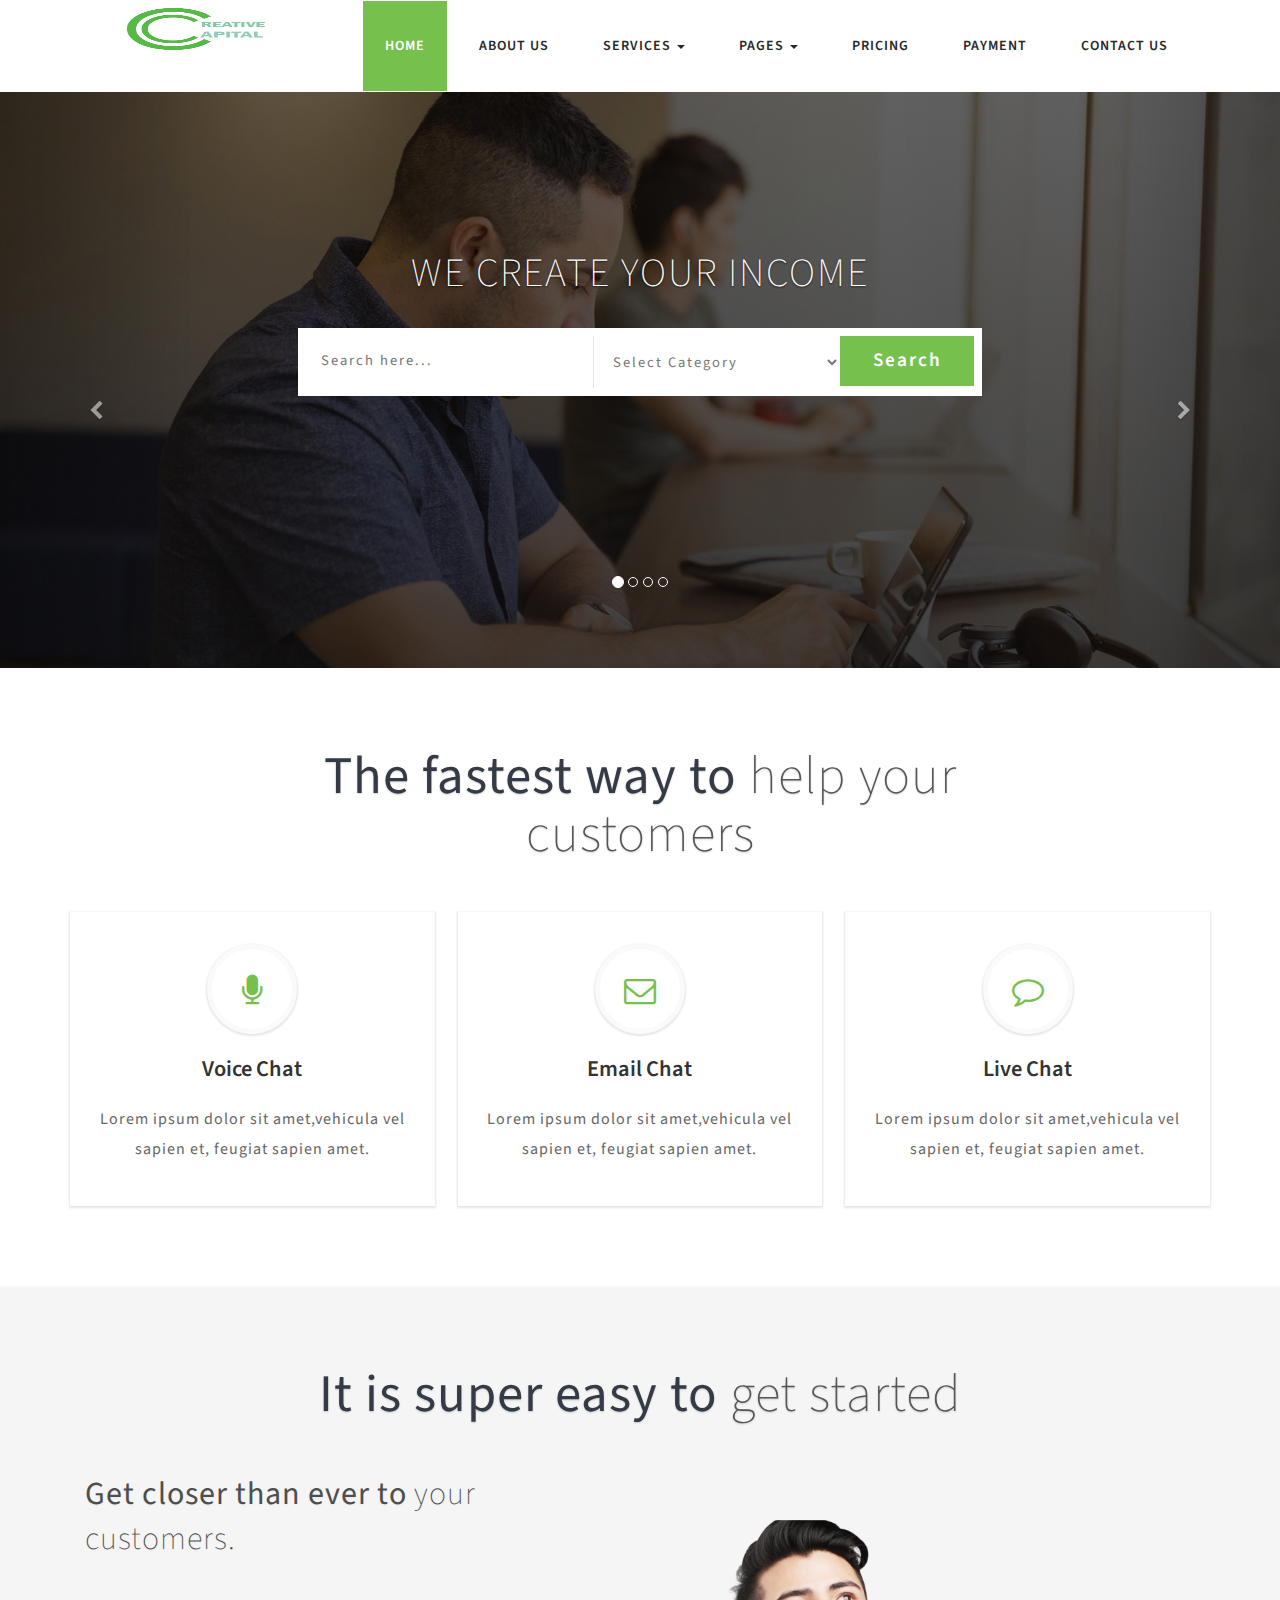
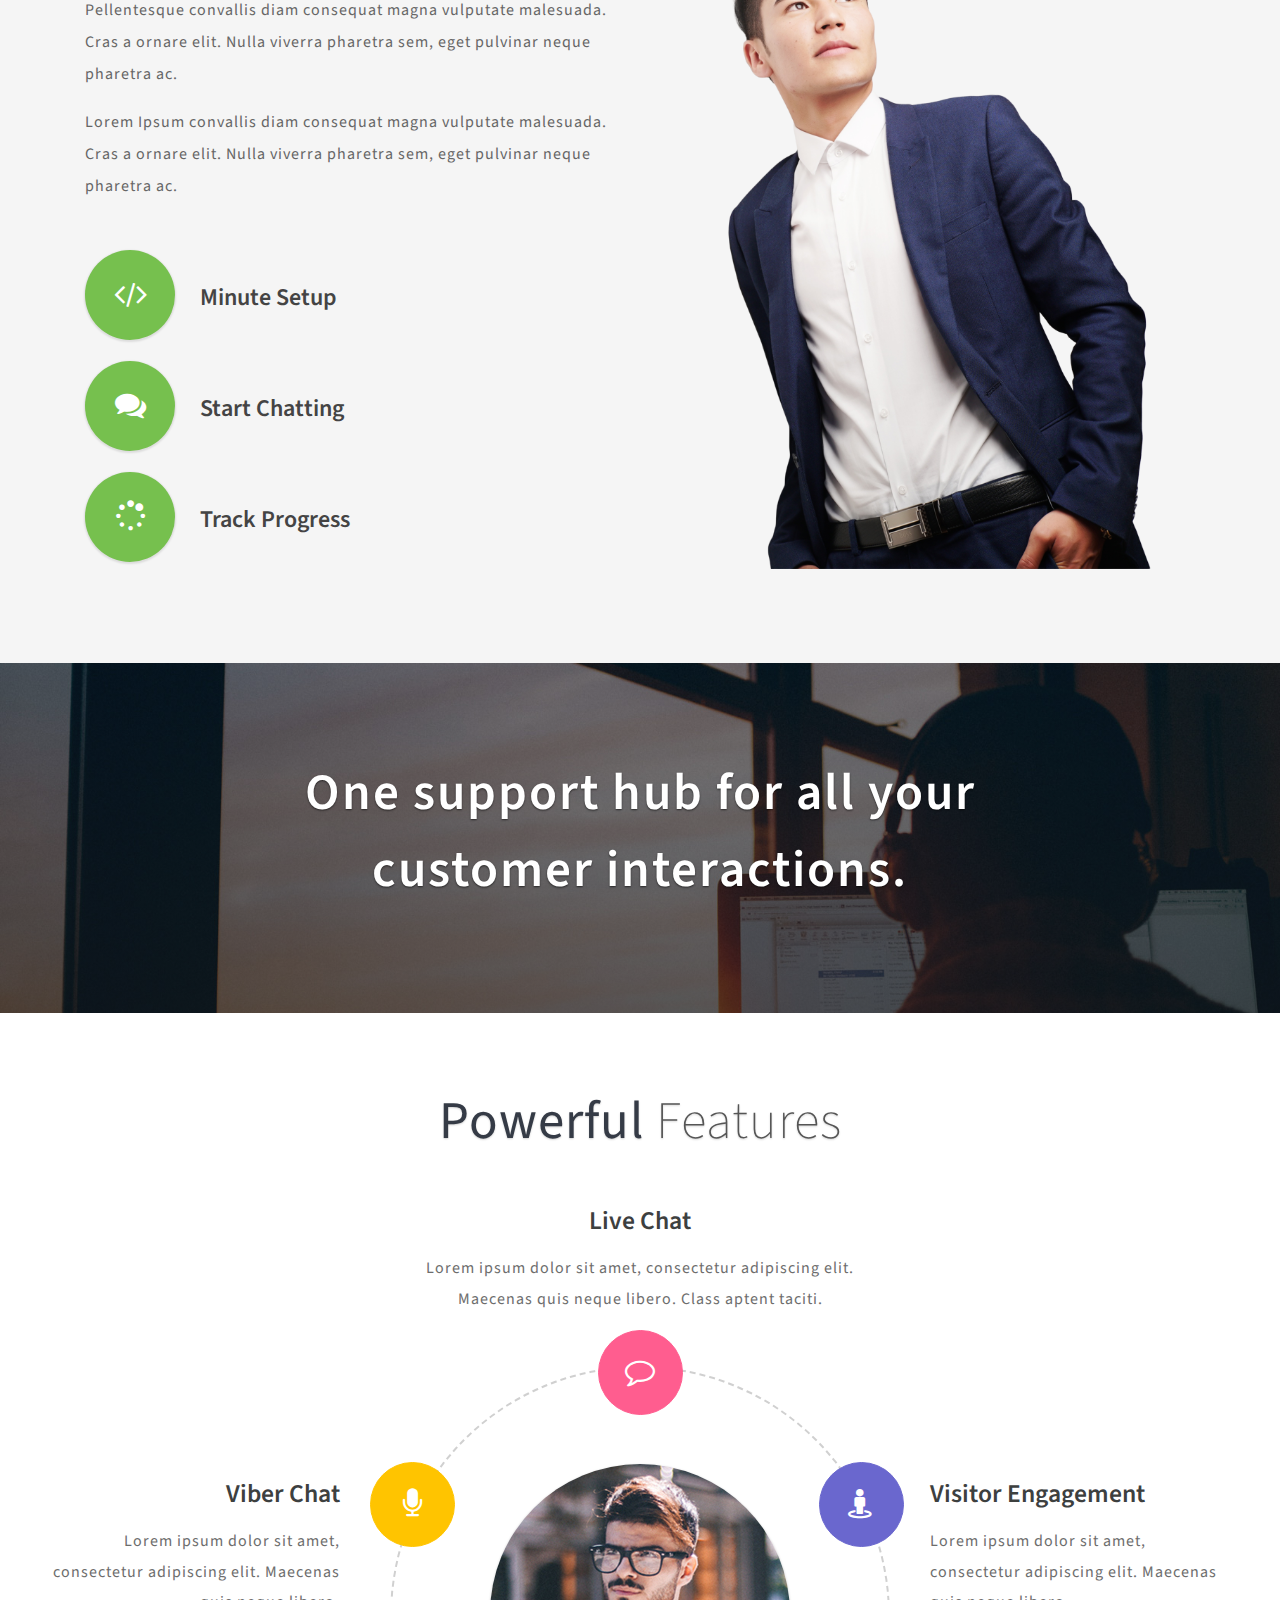
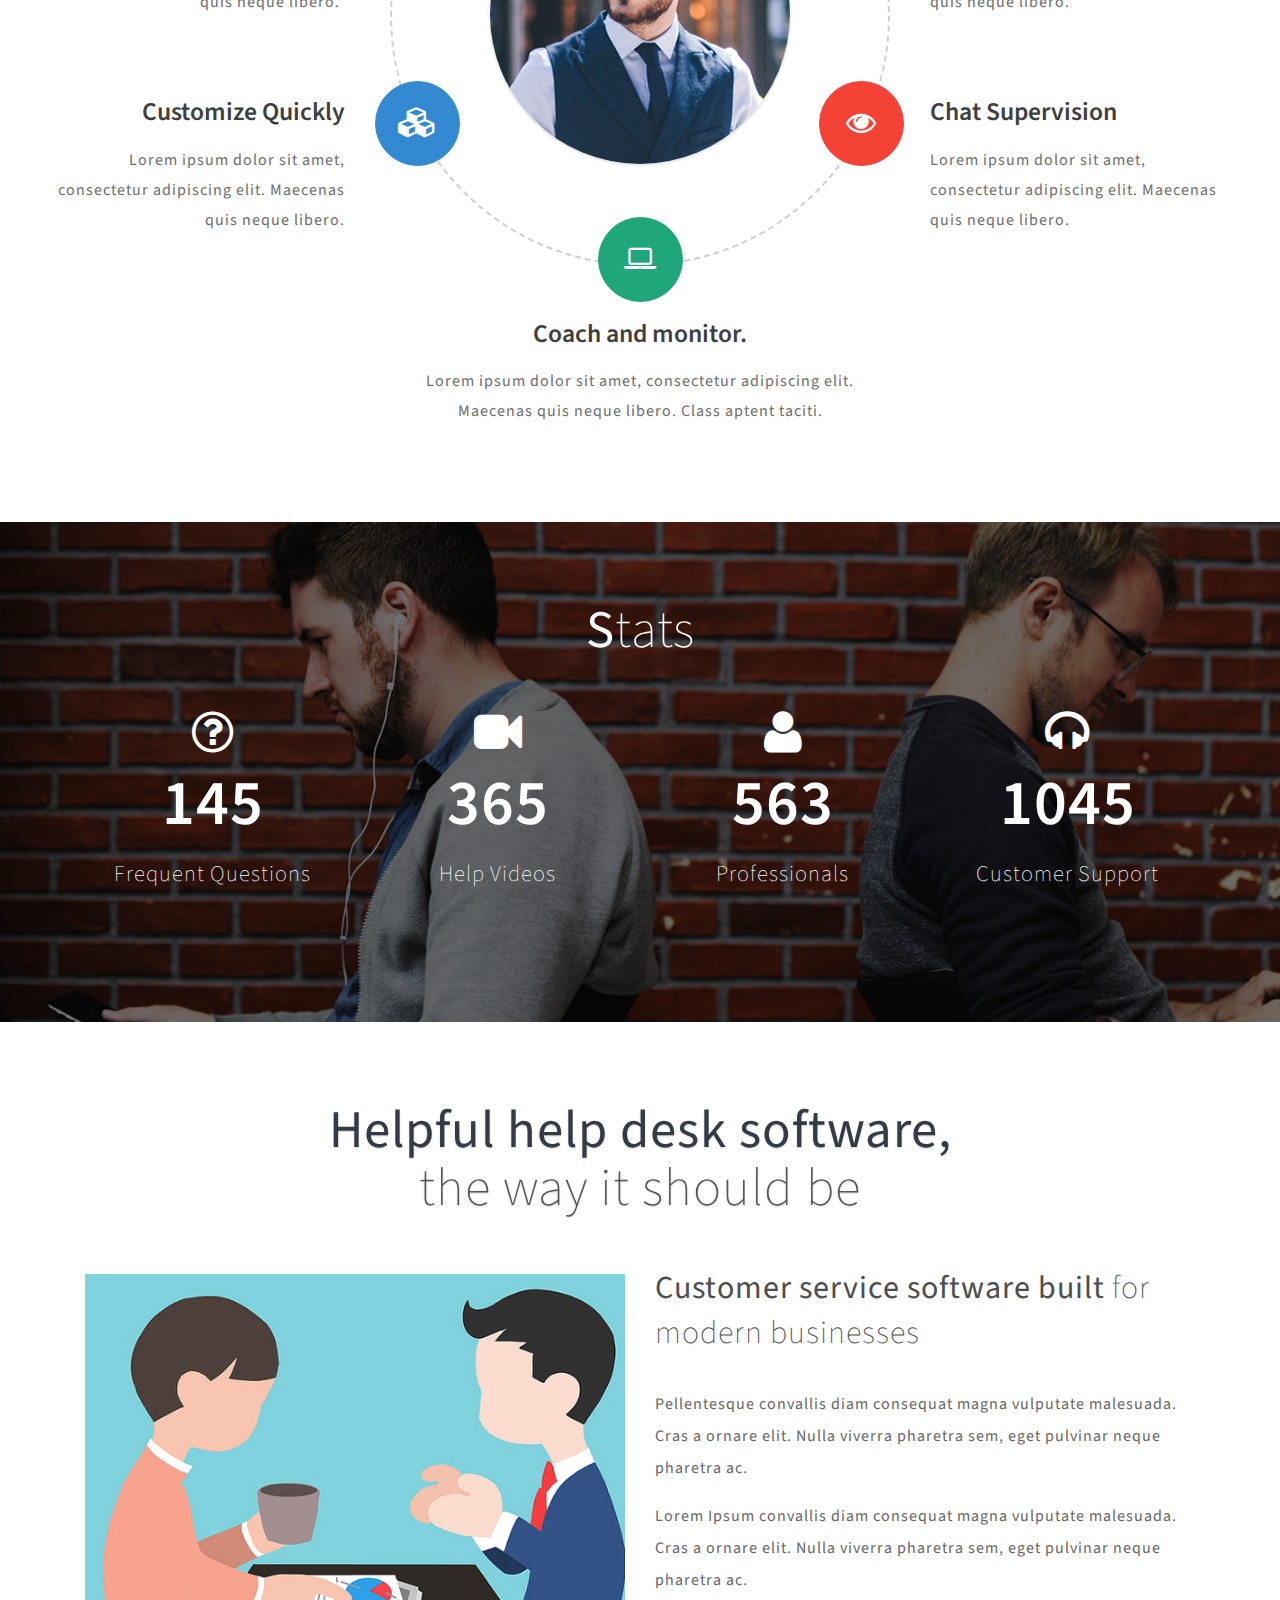
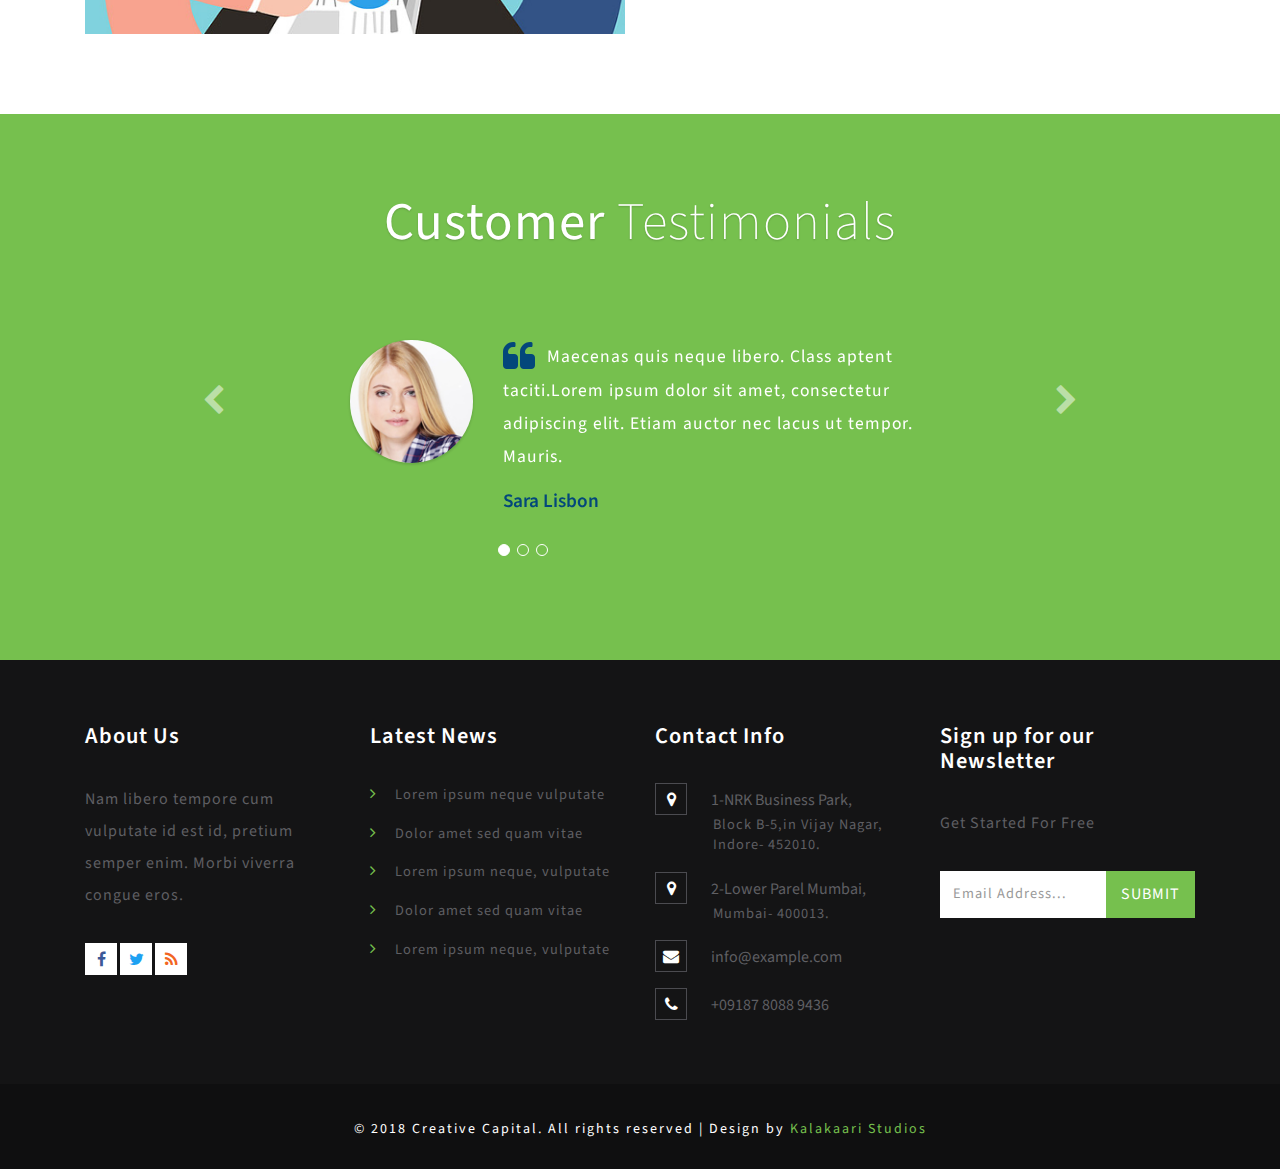
==== index.html @ 9d6b1f28 "first commit6" ====
<!DOCTYPE html>
<html>

<head>
	<title>Best financial Advisory firm in indore|Home  </title>
	<!--/tags -->
	<meta name="viewport" content="width=device-width, initial-scale=1">
	<meta name="keywords" content="Lively Chat Responsive web template, Bootstrap Web Templates, Flat Web Templates, Android Compatible web template, 
Smartphone Compatible web template, free webdesigns for Nokia, Samsung, LG, SonyEricsson, Motorola web design" />
	<script type="application/x-javascript">
		addEventListener("load", function () {
			setTimeout(hideURLbar, 0);
		}, false);

		function hideURLbar() {
			window.scrollTo(0, 1);
		}
	</script>
	<!--//tags -->
	<link href="css/bootstrap.css" rel="stylesheet" type="text/css" media="all" />
	<link href="css/style.css" rel="stylesheet" type="text/css" media="all" />

	<link href="css/font-awesome.css" rel="stylesheet">
	<!-- //for bootstrap working -->
	<link href="//fonts.googleapis.com/css?family=Raleway:300,300i,400,400i,500,500i,600,600i,700,700i,800" rel="stylesheet">
	<link href='//fonts.googleapis.com/css?family=Lato:400,100,100italic,300,300italic,400italic,700,900,900italic,700italic'
	    rel='stylesheet' type='text/css'>
	<link href="//fonts.googleapis.com/css?family=Source+Sans+Pro:300,300i,400,400i,600,600i,700" rel="stylesheet">
</head>
<body>
	<div class="content white">
			<nav class="navbar navbar-default" role="navigation">
				<div class="container">
					<div class="navbar-header">
						<button type="button" class="navbar-toggle" data-toggle="collapse" data-target="#bs-example-navbar-collapse-1">
					<span class="sr-only">Toggle navigation</span>
					<span class="icon-bar"></span>
					<span class="icon-bar"></span>
					<span class="icon-bar"></span>
				</button>
						<a class="navbar-brand" href="index.html">

							<img src="images/cclogo.jpg" width="250" height="60">
							
						</a>
					</div>
					<!--/.navbar-header-->
					<div class="collapse navbar-collapse" id="bs-example-navbar-collapse-1">
						<nav>
							<ul class="nav navbar-nav">
								<li><a href="index.html" class="active">HOME</a></li>
								<li><a href="blog.html">ABOUT US</a></li>
								<li class="dropdown">
									<a href="services.html" class="dropdown-toggle" data-toggle="dropdown">SERVICES <b class="caret"></b></a>

                                      

									<ul class="dropdown-menu">

                                     <li><a class="s-menu" href="know.html">EQUITY <b class="fa fa-caret-right"></b></a>
											<ul class="dropdown-menu sub-menu">
												<li><a href="know.html">BONJER</a></li>
												<li class="divider"></li>
												<li><a href="reviews.html">Reviews</a></li>

										<li><a href="equity.html">EQUITY</a></li>
										<li class="divider"></li>

					                    <li><a href="know.html">COMMODITY</a></li>
										<li class="divider"></li>


                                       

										
										
												
											</ul>
										</li>

                                    
									</ul>
								</li>
								<li class="dropdown">
									<a href="services.html" class="dropdown-toggle" data-toggle="dropdown">Pages <b class="caret"></b></a>
									<ul class="dropdown-menu">
										<li><a href="codes.html">Codes</a></li>
										<li class="divider"></li>
										<li><a href="icons.html">Icons</a></li>
										<li class="divider"></li>
										<li><a href="single.html">One more link</a></li>
									</ul>
								</li>
								<li><a href="pricing.html">PRICING</a></li>
								<li><a href="plans.html">PAYMENT</a></li>
								<li><a href="mail.html">CONTACT US</a></li>
							</ul>
						</nav>
					</div>
					<!--/.navbar-collapse-->
					<!--/.navbar-->
				</div>
			</nav>
		</div>
	</div>
	<!-- banner -->
	<div id="myCarousel" class="carousel slide" data-ride="carousel">
		<!-- Indicators -->
		<ol class="carousel-indicators">
			<li data-target="#myCarousel" data-slide-to="0" class="active"></li>
			<li data-target="#myCarousel" data-slide-to="1" class=""></li>
			<li data-target="#myCarousel" data-slide-to="2" class=""></li>
			<li data-target="#myCarousel" data-slide-to="3" class=""></li>
		</ol>
		<div class="carousel-inner" role="listbox">
			<div class="item active">
				<div class="container">
					<div class="carousel-caption">
						<h2>WE CREATE YOUR INCOME</h2>
						
						<div class="banner_form_agileits">
							<form action="#" method="post">
								<input type="search" name="search" placeholder="Search here..." required="">
								<select id="country12" onchange="change_country(this.value)" class="frm-field required">
																			<option value="null"> Select Category</option>
																			<option value="city">Tips</option>
																			<option value="city">Tricks</option>
																			<option value="city">Installation Guide</option>
																			<option value="city">Plugin Setting</option>
																			<option value="city">Category Change</option>
																			
															</select>
								<input type="submit" value="Search">
								<div class="clearfix"></div>
							</form>
						</div>
					</div>
				</div>
			</div>
			<div class="item item2">
				<div class="container">
					<div class="carousel-caption">
						<h3>Delivering successful <span>results.</span></h3>
						<p>You deserve the best</p>
						<div class="banner_form_agileits">
							<form action="#" method="post">
								<input type="search" name="search" placeholder="Search here..." required="">
								<select id="country12" onchange="change_country(this.value)" class="frm-field required">
																			<option value="null"> Select Category</option>
																			<option value="city">Tips</option>
																			<option value="city">Tricks</option>
																			<option value="city">Installation Guide</option>
																			<option value="city">Pluggin Setting</option>
																			<option value="city">Category Change</option>
																			
															</select>
								<input type="submit" value="Search">
								<div class="clearfix"></div>
							</form>
						</div>
					</div>
				</div>
			</div>
			<div class="item item3">
				<div class="container">
					<div class="carousel-caption">
						<h3>Selling solutions,<span>not problems.</span></h3>
						<p>Solutions made easy</p>
						<div class="banner_form_agileits">
							<form action="#" method="post">
								<input type="search" name="search" placeholder="Search here..." required="">
								<select id="country12" onchange="change_country(this.value)" class="frm-field required">
																			<option value="null"> Select Category</option>
																			<option value="city">Tips</option>
																			<option value="city">Tricks</option>
																			<option value="city">Installation Guide</option>
																			<option value="city">Pluggin Setting</option>
																			<option value="city">Category Change</option>
																			
															</select>
								<input type="submit" value="Search">
								<div class="clearfix"></div>
							</form>
						</div>
					</div>
				</div>
			</div>
			<div class="item item4">
				<div class="container">
					<div class="carousel-caption">

						<h3>Delivering successful <span>results.</span></h3>
						<p>You deserve the best</p>
						<div class="banner_form_agileits">
							<form action="#" method="post">
								<input type="search" name="search" placeholder="Search here..." required="">
								<select id="country12" onchange="change_country(this.value)" class="frm-field required">
																			<option value="null"> Select Category</option>
																			<option value="city">Tips</option>
																			<option value="city">Tricks</option>
																			<option value="city">Installation Guide</option>
																			<option value="city">Plugin Setting</option>
																			<option value="city">Category Change</option>
																			
															</select>
								<input type="submit" value="Search">
								<div class="clearfix"></div>
							</form>
						</div>
					</div>
				</div>
			</div>
		</div>
		<a class="left carousel-control" href="#myCarousel" role="button" data-slide="prev">
			<span class="fa fa-chevron-left" aria-hidden="true"></span>
			<span class="sr-only">Previous</span>
		</a>
		<a class="right carousel-control" href="#myCarousel" role="button" data-slide="next">
			<span class="fa fa-chevron-right" aria-hidden="true"></span>
			<span class="sr-only">Next</span>
		</a>
		<!-- The Modal -->
	</div>
	<!--//banner -->
	<!--/icons-->
	<div class="banner-bottom">
		<div class="container">
			<div class="tittle_head_w3layouts">
				<h3 class="tittle main">The fastest way to <span> help your customers</span></h3>

			</div>
			<div class="inner_sec_info_agileits_w3">
				<div class="col-md-4 grid_info">
					<div class="icon_info">
						<span class="fa fa-microphone" aria-hidden="true"></span>
						<h5>Voice Chat</h5>
						<p>Lorem ipsum dolor sit amet,vehicula vel sapien et, feugiat sapien amet.</p>
					</div>
				</div>
				<div class="col-md-4 grid_info">
					<div class="icon_info">
						<span class="fa fa-envelope-o" aria-hidden="true"></span>
						<h5>Email Chat</h5>
						<p>Lorem ipsum dolor sit amet,vehicula vel sapien et, feugiat sapien amet.</p>
					</div>
				</div>
				<div class="col-md-4 grid_info">
					<div class="icon_info">
						<span class="fa fa-comment-o" aria-hidden="true"></span>
						<h5>Live Chat</h5>
						<p>Lorem ipsum dolor sit amet,vehicula vel sapien et, feugiat sapien amet.</p>
					</div>
				</div>
				<div class="clearfix"> </div>
			</div>
		</div>
	</div>
	<!--//icons-->
	<!--//banner-bottom-->
	<div class="ab_info">
		<div class="container">
			<div class="tittle_head_w3layouts">
				<h3 class="tittle">It is super easy to <span>get started</span></h3>
			</div>
			<div class="inner_sec_info_agileits_w3">

				<div class="col-md-6 banner_bottom_left">
					<h4>Get closer than ever to <span>your customers.</span></h4>
					<p>Pellentesque convallis diam consequat magna vulputate malesuada. Cras a ornare elit. Nulla viverra pharetra sem, eget
						pulvinar neque pharetra ac.</p>
					<p>Lorem Ipsum convallis diam consequat magna vulputate malesuada. Cras a ornare elit. Nulla viverra pharetra sem, eget
						pulvinar neque pharetra ac.</p>
					<ul class="some_agile_facts">
						<li><span class="fa fa-code" aria-hidden="true"></span> Minute Setup</li>
						<li><span class="fa fa-comments" aria-hidden="true"></span> Start Chatting</li>
						<li><span class="fa fa-spinner" aria-hidden="true"></span> Track Progress</li>

					</ul>
					<div class="clearfix"> </div>
				</div>
				<div class="col-md-6 banner_bottom_right">
					<div class="banner_bottom_grid">
						<img src="images/ab.png" alt=" " class="img-responsive" />
					</div>
				</div>

				<div class="clearfix"> </div>
			</div>

		</div>
	</div>
	<!-- //ab-info -->
	<!-- /mid -->
	<div class="team_work">
		<h4> One support hub for all your customer interactions.</h4>
	</div>
	<!-- //mid -->
	<!-- /features -->
	<div class="features" id="features">
		<div class="container">
			<div class="tittle_head_w3layouts">
				<h3 class="tittle">Powerful <span>Features</span></h3>
			</div>
			<div class="inner_sec_info_agileits_w3">
				<!-- <div class="border1"> -->
				<div class="border">
					<div class="bordergrid1">
						<div class="text live">
							<h4>Live Chat</h4>
							<p>Lorem ipsum dolor sit amet, consectetur adipiscing elit. Maecenas quis neque libero. Class aptent taciti.</p>
						</div>
						<div class="icon">
							<i class="fa fa-comment-o" aria-hidden="true"></i>
						</div>
						<div class="clearfix"></div>
					</div>
					<div class="bordergrid2">
						<div class="col-md-9 text">
							<h4>Viber Chat</h4>
							<p>Lorem ipsum dolor sit amet, consectetur adipiscing elit. Maecenas quis neque libero.</p>
						</div>
						<div class="col-md-3 icon">
							<i class="fa fa-microphone" aria-hidden="true"></i>
						</div>
						<div class="clearfix"></div>
					</div>
					<div class="bordergrid5">
						<div class="col-md-9 text">
							<h4>Customize Quickly</h4>
							<p>Lorem ipsum dolor sit amet, consectetur adipiscing elit. Maecenas quis neque libero.</p>
						</div>
						<div class="col-md-3 icon">
							<i class="fa fa-cubes" aria-hidden="true"></i>
						</div>
						<div class="clearfix"></div>
					</div>
					<div class="bordergrid3">
						<div class="col-md-3 icon">
							<i class="fa fa-street-view" aria-hidden="true"></i>
						</div>
						<div class="col-md-9 text">
							<h4>Visitor Engagement</h4>
							<p>Lorem ipsum dolor sit amet, consectetur adipiscing elit. Maecenas quis neque libero.</p>
						</div>
						<div class="clearfix"></div>
					</div>
					<div class="bordergrid6">
						<div class="col-md-3 icon">
							<i class="fa fa-eye" aria-hidden="true"></i>
						</div>
						<div class="col-md-9 text">
							<h4>Chat Supervision</h4>
							<p>Lorem ipsum dolor sit amet, consectetur adipiscing elit. Maecenas quis neque libero.</p>
						</div>
						<div class="clearfix"></div>
					</div>
					<div class="bordergrid4">
						<div class="icon">
							<i class="fa fa-laptop" aria-hidden="true"></i>
						</div>
						<div class="text live">
							<h4>Coach and monitor.</h4>
							<p>Lorem ipsum dolor sit amet, consectetur adipiscing elit. Maecenas quis neque libero. Class aptent taciti.</p>
						</div>
						<div class="clearfix"></div>
					</div>
					<div class="bulb">
						<img src="images/pic.jpg" alt="" />
					</div>
				</div>
				<!-- </div> -->
			</div>
		</div>
	</div>
	<!-- //features -->
	<!-- stats -->
	<div class="stats">
		<div class="container">
			<div class="tittle_head_w3layouts">
				<h3 class="tittle con">S<span>tats</span></h3>
			</div>
			<div class="inner_sec_info_agileits_w3">
				<div class="stats_inner_grids">
					<div class="col-md-3 stats_left counter_grid">
						<i class="fa fa-question-circle-o" aria-hidden="true"></i>
						<p class="counter">145</p>
						<h4>Frequent Questions</h4>
					</div>
					<div class="col-md-3 stats_left counter_grid1">
						<i class="fa fa-video-camera" aria-hidden="true"></i>
						<p class="counter">365</p>
						<h4>Help Videos</h4>
					</div>
					<div class="col-md-3 stats_left counter_grid2">
						<i class="fa fa-user" aria-hidden="true"></i>
						<p class="counter">563</p>
						<h4>Professionals</h4>
					</div>
					<div class="col-md-3 stats_left counter_grid3">
						<i class="fa fa-headphones" aria-hidden="true"></i>
						<p class="counter">1045</p>
						<h4>Customer Support</h4>
					</div>
					<div class="clearfix"> </div>
				</div>
			</div>
		</div>
	</div>
	<!-- //stats -->
	<!-- /help_full -->
	<div class="banner-bottom">
		<div class="container">
			<div class="tittle_head_w3layouts">
				<h3 class="tittle main">Helpful help desk software, <span>the way it should be</span></h3>

			</div>
			<div class="inner_sec_info_agileits_w3">
					<div class="help_full">
						<div class="col-md-6 banner_bottom_grid help">
							<img src="images/help.jpg" alt=" " class="img-responsive">
						</div>
							<div class="col-md-6 banner_bottom_left">
									<h4>Customer service software built <span>for modern businesses</span></h4>
									<p>Pellentesque convallis diam consequat magna vulputate malesuada. Cras a ornare elit. Nulla viverra pharetra sem, eget
										pulvinar neque pharetra ac.</p>
									<p>Lorem Ipsum convallis diam consequat magna vulputate malesuada. Cras a ornare elit. Nulla viverra pharetra sem, eget
										pulvinar neque pharetra ac.</p>
									<div class="clearfix"> </div>
								</div>
						</div>
					
					<h6></h6>

			</div>
		</div>
	</div>
	<!-- //help_full -->
	<div class="tesimonials">
		<div class="container">
			<div class="tittle_head_w3layouts">
				<h3 class="tittle con">Customer <span>Testimonials</span></h3>
			</div>
			<div class="inner_sec_info_agileits_w3">
				<div class="test_grid_sec">
					<div class="col-md-offset-2 col-md-8">
						<div class="carousel slide two" data-ride="carousel" id="quote-carousel">
							<!-- Bottom Carousel Indicators -->
							<ol class="carousel-indicators two">
								<li data-target="#quote-carousel" data-slide-to="0" class="active"></li>
								<li data-target="#quote-carousel" data-slide-to="1"></li>
								<li data-target="#quote-carousel" data-slide-to="2"></li>
							</ol>

							<!-- Carousel Slides / Quotes -->
							<div class="carousel-inner">

								<!-- Quote 1 -->
								<div class="item active">
									<blockquote>
										<div class="test_grid">
											<div class="col-sm-3 text-center test_img">
												<img src="images/t1.jpg" alt=" " class="img-responsive" />

											</div>
											<div class="col-sm-9 test_img_info">
												<p>Maecenas quis neque libero. Class aptent taciti.Lorem ipsum dolor sit amet, consectetur adipiscing elit. Etiam
													auctor nec lacus ut tempor. Mauris.</p>
												<h6>Sara Lisbon</h6>
											</div>
										</div>
									</blockquote>
								</div>
								<!-- Quote 2 -->
								<div class="item">
									<blockquote>
										<div class="test_grid">
											<div class="col-sm-3 text-center test_img">
												<img src="images/t2.jpg" alt=" " class="img-responsive" />
											</div>
											<div class="col-sm-9 test_img_info">
												<p>Lorem ipsum dolor sit amet. Class aptent taciti.Lorem ipsum dolor sit amet, consectetur adipiscing elit. Etiam
													auctor nec lacus ut tempor. Mauris.</p>
												<h6>Jane Wearne</h6>
											</div>
										</div>
									</blockquote>
								</div>
								<!-- Quote 3 -->
								<div class="item">
									<blockquote>
										<div class="test_grid">
											<div class="col-sm-3 text-center test_img">
												<img src="images/t3.jpg" alt=" " class="img-responsive" />
											</div>
											<div class="col-sm-9 test_img_info">
												<p>Maecenas quis neque libero. Class aptent taciti.Lorem ipsum dolor sit amet, consectetur adipiscing elit. Etiam
													auctor nec lacus ut tempor. Mauris.</p>
												<h6>Alice Williams</h6>
											</div>
										</div>
									</blockquote>
								</div>
							</div>

							<!-- Carousel Buttons Next/Prev -->
							<a data-slide="prev" href="#quote-carousel" class="left carousel-control"><i class="fa fa-chevron-left"></i></a>
							<a data-slide="next" href="#quote-carousel" class="right carousel-control"><i class="fa fa-chevron-right"></i></a>
						</div>
					</div>
				</div>
			</div>
		</div>
	</div>
	<!-- footer -->
	<div class="footer_top_agile_w3ls">
		<div class="container">
			<div class="col-md-3 footer_grid">
				<h3>About Us</h3>
				<p>Nam libero tempore cum vulputate id est id, pretium semper enim. Morbi viverra congue eros.

				</p>
				<div class="social">
					<ul>
						<li><a href="#"><i class="fa fa-facebook"></i></a></li>
						<li><a href="#"><i class="fa fa-twitter"></i></a></li>
						<li><a href="#"><i class="fa fa-rss"></i></a></li>
					</ul>
				</div>
			</div>
			<div class="col-md-3 footer_grid">
				<h3>Latest News</h3>
				<ul class="footer_grid_list">
					<li><i class="fa fa-angle-right" aria-hidden="true"></i>
						<a href="single.html">Lorem ipsum neque vulputate </a>
					</li>
					<li><i class="fa fa-angle-right" aria-hidden="true"></i>
						<a href="single.html">Dolor amet sed quam vitae</a>
					</li>
					<li><i class="fa fa-angle-right" aria-hidden="true"></i>
						<a href="single.html">Lorem ipsum neque, vulputate </a>
					</li>
					<li><i class="fa fa-angle-right" aria-hidden="true"></i>
						<a href="single.html">Dolor amet sed quam vitae</a>
					</li>
					<li><i class="fa fa-angle-right" aria-hidden="true"></i>
						<a href="single.html">Lorem ipsum neque, vulputate </a>
					</li>
				</ul>
			</div>
			<div class="col-md-3 footer_grid">
				<h3>Contact Info</h3>
				<ul class="address">
					<li><i class="fa fa-map-marker" aria-hidden="true"></i>1-NRK Business Park, <span>Block B-5,in Vijay Nagar, Indore- 452010.</span></li>

					<li><i class="fa fa-map-marker" aria-hidden="true"></i>2-Lower Parel Mumbai, <span>Mumbai- 400013.</span></li>
					<li><i class="fa fa-envelope" aria-hidden="true"></i><a href="mailto:info@example.com">info@example.com</a></li>
					<li><i class="fa fa-phone" aria-hidden="true"></i>+09187 8088 9436</li>
				</ul>
			</div>
			<div class="col-md-3 footer_grid ">
				<h3>Sign up for our Newsletter</h3>
				<p>Get Started For Free</p>
				<div class="footer_grid_right">

					<form action="#" method="post">
						<input type="email" name="Email" placeholder="Email Address..." required="">
						<input type="submit" value="Submit">
					</form>
				</div>
			</div>
			<div class="clearfix"> </div>

		</div>
	</div>
	<div class="footer_wthree_agile">
		<p>© 2018 Creative Capital. All rights reserved | Design by <a href="http://w3layouts.com">Kalakaari Studios</a></p>

	</div>

	<!-- //footer -->
	<!-- js -->
	<script type="text/javascript" src="js/jquery-2.1.4.min.js"></script>
	<script>
		$('ul.dropdown-menu li').hover(function () {
			$(this).find('.dropdown-menu').stop(true, true).delay(200).fadeIn(500);
		}, function () {
			$(this).find('.dropdown-menu').stop(true, true).delay(200).fadeOut(500);
		});
	</script>
	<!-- stats -->
	<script src="js/jquery.waypoints.min.js"></script>
	<script src="js/jquery.countup.js"></script>
	<script>
		$('.counter').countUp();
	</script>
	<!-- //stats -->

	<script type="text/javascript" src="js/bootstrap.js"></script>
</body>

</html>
---- css/style.css ----
html,
body {
	margin: 0;
	font-size: 100%;
	background: #fff;
	font-family: 'Source Sans Pro', sans-serif;
}

body a {
	text-decoration: none;
	transition: 0.5s all;
	-webkit-transition: 0.5s all;
	-moz-transition: 0.5s all;
	-o-transition: 0.5s all;
	-ms-transition: 0.5s all;
}

a:hover {
	text-decoration: none;
}

input[type="button"],
input[type="submit"] {
	transition: 0.5s all;
	-webkit-transition: 0.5s all;
	-moz-transition: 0.5s all;
	-o-transition: 0.5s all;
	-ms-transition: 0.5s all;
}

h1,
h2,
h3,
h4,
h5,
h6 {
	margin: 0;
	font-family: 'Source Sans Pro', sans-serif;
}

p {
	letter-spacing: 1px;
	font-size: 1em;
	line-height: 1.9em;
	color: #555;
}

ul {
	margin: 0;
	padding: 0;
}

label {
	margin: 0;
}


/*-- header --*/


/*--header--*/

.header_left {
	float: left;
	margin: .3em 0 0;
}

.header_left ul li {
	display: inline-block;
	margin-right: 2em;
	font-size: 15px;
	color:#76C04E;
	letter-spacing: 1px;
}

.header_left ul li i {
	padding-right: 1em;
	color: #76C04E;
}

.header_left ul li a {
	font-size: 15px;
	color:#76C04E;
	text-decoration: none;
}

.header_left ul li a:hover {
	color: #76C04E;
}

.header_right {
	float: right;
}

ul.forms_right {
	float: right;
	margin-top: 3px;
}

ul.forms_right {
	float: right;
}

ul.forms_right li a {
	background: #76C04E;
	color: #fff;
	font-size: 0.9em;
	padding: 0.6em 1em;
	text-transform: uppercase;
	letter-spacing: 1px;
}

ul.forms_right li a:hover {
	background: #76C04E;
}

ul.forms_right li a.active {
	background: #76C04E;
}

ul.forms_right li {
	display: inline-block;
	list-style: none;
}

.top_menu_w3layouts {
	padding: 0.5em 2em;
	background: #000;
}

.content {
	margin: 0;
	padding: 0px;
}

.content p:last-child {
	margin: 0;
}

.content a.button {
	display: inline-block;
	padding: 10px 20px;
	background: #ff0;
	color: #000;
	text-decoration: none;
}

.content a.button:hover {
	background: #000;
	color: #ff0;
}

.content.title {
	position: relative;
	background: #333;
}

.navbar-nav {
	float: right;
	margin: 0;
}

.content.title h1 span.demo {
	display: inline-block;
	font-size: .5em;
	padding: 10px;
	background: #fff;
	color: #333;
	vertical-align: top;
}

.content.title .back-to-article {
	position: absolute;
	bottom: -20px;
	left: 20px;
}

.content.title .back-to-article a {
	padding: 10px 20px;
	background: #76C04E;
	color: #fff;
	text-decoration: none;
}

.content.title .back-to-article a:hover {
	background: #76C04E;
}

.content.title .back-to-article a i {
	margin-left: 5px;
}

.content.white {
	background: #fff;
}

.content.black {
	background: #000;
}

.content.black p {
	color: #999;
}

.content.black p a {
	color: #08c;
}

.navbar {
	position: relative;
	min-height: 50px;
	margin-bottom: 0!important;
	border: 1px solid transparent;
}

.navbar-default {
	background-color: #fff;
	border-color: #fff;
}

.navbar-brand {
	float: left;
	padding: 0!important;
	font-size: 18px;
	line-height: 0px!important;
	height: 0px!important;
	text-shadow: 0 1px 2px rgba(0, 0, 0, 0.29);
}

.navbar-default a.navbar-brand h1 {
	color: #2a2b2b;
	font-weight: 700;
	margin-top: 19px;
}

.navbar-default .navbar-nav>li>a {
	color: #282828;
	letter-spacing: 1px;
	font-weight: 600;
	text-transform: uppercase;
	font-size: 14px;
	padding: 35px 22px;
}

.navbar-nav>li>a.active {
	color: #ffffff;
	background: #76C04E;
}

.navbar-default .navbar-nav>.open>a,
.navbar-default .navbar-nav>.open>a:hover,
.navbar-default .navbar-nav>.open>a:focus {
	color: #fff;
	background: #76C04E;
}

.navbar-default .navbar-nav>li>a:hover,
.navbar-default .navbar-nav>li>a:focus {
	color: #fff;
	background: #76C04E;
}

.navbar-default .navbar-brand label {
	color: #36a1f3;
	display: block;
	font-size: 0.3em;
	text-align: center;
	letter-spacing: 1px;
	text-shadow: 0 1px 2px rgba(47, 47, 47, 0.2);
	font-weight: 600;
	text-transform: uppercase;
    letter-spacing: 2px;
}

.navbar-default .navbar-toggle:hover,
.navbar-default .navbar-toggle:focus {
	background-color: #111;
}

.navbar-default .navbar-toggle .icon-bar {
   background-color: #ffffff;
}

.navbar-default .navbar-nav>.active>a:before {
	background: #76C04E;
	transform: translateX(0);
	-webkit-transform: translateX(0);
	-moz-transform: translateX(0);
	-o-transform: translateX(0);
	-ms-transform: translateX(0);
}

.navbar-toggle {
	position: relative;
	float: right;
	margin-right: 0;
	padding: 9px 10px;
	margin-top: 8px;
	margin-bottom: 8px;
	background-color: #282828;
	background-image: none;
	border: 1px solid transparent;
	border-radius: 0;
}

.navbar-default .navbar-nav>.active>a,
.navbar-default .navbar-nav>.active>a:hover,
.navbar-default .navbar-nav>.active>a:focus {
	color: #ffffff;
	background: #76C04E;
}

.navbar-nav>li {
	float: left;
	margin: 0 5px;
}

.navbar-default .navbar-toggle {
	border-color: #202020;
}

.dropdown-menu .divider {
	height: 0;
	margin: 0;
	overflow: none;
	background: none;
}

.dropdown-menu .divider {
	border-bottom: 1px solid #E8E7EC;
	padding: 0px 0;
}

.main-content {
	padding: 3em 0;
}

.dropdown-menu {
	min-width: 150px;
}

ul.dropdown-menu.sub-menu {
	min-width: 130px;
	top: 77px;
	left: 148px;
	-webkit-animation: fadeinleft 600ms ease-in-out;
	-moz-animation: fadeinleft 600ms ease-in-out;
	-o-animation: fadeinleft 600ms ease-in-out;
	-ms-animation: fadeinleft 600ms ease-in-out;
	animation: fadeinleft 600ms ease-in-out;
}

ul.dropdown-menu:hover a.s-menu {
	background: #373738;
	color: #fff;
}

.dropdown-menu.columns-2 {
	min-width: 400px;
}

.dropdown-menu.columns-3 {
	min-width: 600px;
}

.dropdown-menu li a {
	padding: 8px 15px;
	font-weight: 400;
	letter-spacing: 1px;
}

.dropdown-menu {
	border-radius: 0px;
}

.multi-column-dropdown {
	list-style: none;
}

.multi-column-dropdown li a {
	display: block;
	clear: both;
	line-height: 1.428571429;
	color: #333;
	white-space: normal;
}

.dropdown-menu>li>a:hover,
.dropdown-menu>li>a:focus {
	color: #76C04E;
	text-decoration: none;
	background-color: #f5f5f5;
}

.multi-column-dropdown li a:hover {
	text-decoration: none;
	color: #76C04E;
	background: none;
}

b.fa.fa-caret-right {
	vertical-align: middle;
	margin-left: 2em;
}

@media (max-width:767px) {
	.dropdown-menu.multi-column {
		min-width: 240px !important;
		overflow-x: hidden;
	}
	.navbar-nav {
		float: left;
		margin: 0;
		margin-left: 0em;
		width: 100%;
		background: #eee;
		margin-top: 1em;
	}
}


/*-- banner --*/

.carousel .item {
	background: -webkit-linear-gradient(rgba(23, 22, 23, 0.2), rgba(23, 22, 23, 0.5)), url(../images/banner1.jpg) no-repeat;
	background: -moz-linear-gradient(rgba(23, 22, 23, 0.2), rgba(23, 22, 23, 0.5)), url(../images/banner1.jpg) no-repeat;
	background: -ms-linear-gradient(rgba(23, 22, 23, 0.2), rgba(23, 22, 23, 0.5)), url(../images/banner1.jpg) no-repeat;
	background: linear-gradient(rgba(23, 22, 23, 0.2), rgba(23, 22, 23, 0.5)), url(../images/banner1.jpg) no-repeat;
	background-size: cover;
}

.carousel .item.item2 {
	background: -webkit-linear-gradient(rgba(23, 22, 23, 0.2), rgba(23, 22, 23, 0.5)), url(../images/banner2.jpg) no-repeat;
	background: -moz-linear-gradient(rgba(23, 22, 23, 0.2), rgba(23, 22, 23, 0.5)), url(../images/banner2.jpg) no-repeat;
	background: -ms-linear-gradient(rgba(23, 22, 23, 0.2), rgba(23, 22, 23, 0.5)), url(../images/banner2.jpg) no-repeat;
	background: linear-gradient(rgba(23, 22, 23, 0.2), rgba(23, 22, 23, 0.5)), url(../images/banner2.jpg) no-repeat;
	background-size: cover;
}

.carousel .item.item3 {
	background: -webkit-linear-gradient(rgba(23, 22, 23, 0.2), rgba(23, 22, 23, 0.5)), url(../images/banner3.jpg) no-repeat;
	background: -moz-linear-gradient(rgba(23, 22, 23, 0.2), rgba(23, 22, 23, 0.5)), url(../images/banner3.jpg) no-repeat;
	background: -ms-linear-gradient(rgba(23, 22, 23, 0.2), rgba(23, 22, 23, 0.5)), url(../images/banner3.jpg) no-repeat;
	background: linear-gradient(rgba(23, 22, 23, 0.2), rgba(23, 22, 23, 0.5)), url(../images/banner3.jpg) no-repeat;
	background-size: cover;
}

.carousel .item.item4 {
	background: -webkit-linear-gradient(rgba(23, 22, 23, 0.2), rgba(23, 22, 23, 0.5)), url(../images/banner4.jpg) no-repeat;
	background: -moz-linear-gradient(rgba(23, 22, 23, 0.2), rgba(23, 22, 23, 0.5)), url(../images/banner4.jpg) no-repeat;
	background: -ms-linear-gradient(rgba(23, 22, 23, 0.2), rgba(23, 22, 23, 0.5)), url(../images/banner4.jpg) no-repeat;
	background: linear-gradient(rgba(23, 22, 23, 0.2), rgba(23, 22, 23, 0.5)), url(../images/banner4.jpg) no-repeat;
	background-size: cover;
}

.carousel .item.item5 {
	background: -webkit-linear-gradient(rgba(23, 22, 23, 0.2), rgba(23, 22, 23, 0.5)), url(../images/banner5.jpg) no-repeat;
	background: -moz-linear-gradient(rgba(23, 22, 23, 0.2), rgba(23, 22, 23, 0.5)), url(../images/banner5.jpg) no-repeat;
	background: -ms-linear-gradient(rgba(23, 22, 23, 0.2), rgba(23, 22, 23, 0.5)), url(../images/banner5.jpg) no-repeat;
	background: linear-gradient(rgba(23, 22, 23, 0.2), rgba(23, 22, 23, 0.5)), url(../images/banner5.jpg) no-repeat;
	background-size: cover;
}

.carousel-caption h2,
.carousel-caption h3 {
	font-size: 3em;
	font-weight: 100;
	letter-spacing: 2px;
	text-transform: uppercase;
}

.carousel-caption h2 span,
.carousel-caption h3 span {
	font-weight: 700;
}

.carousel-caption p {
	letter-spacing: 7px;
	font-size: 1.1em;
	font-weight: 300;
	color: #fff;
	margin: 1em 0 2em 0;
}

.carousel-caption a {
	color: #fff;
	letter-spacing: 1px;
	padding: 11px 20px;
	background: none;
	font-size: 0.9em;
	border-radius: 0;
	border: 1px solid #fff;
}

.carousel-caption a:hover {
	background: #76C04E;
	border: 1px solid #76C04E;
}

.codes {
	padding: 5em 0;
	background: #fff;
}

.codes.agileitsbg2 {
	background: #E74C3C;
	background-image: -webkit-linear-gradient(#ff9d2f, #ff6126);
	background-image: -moz-linear-gradient(#ff9d2f, #ff6126);
	background-image: -ms-linear-gradient(#ff9d2f, #ff6126);
	background-image: linear-gradient(#ff9d2f, #ff6126);
	padding-bottom: 10em;
}

.codes.agileitsbg3 {
	background: #3498DB;
	padding-bottom: 10em;
}

.codes.agileitsbg4 {
	background: #2ECC71;
	padding-bottom: 10em;
}

.carousel.slide.grid_3.grid_4 {
	border-top: 10px solid #3ACFD5;
	border-bottom: 10px solid #3a4ed5;
	-webkit-box-sizing: border-box;
	-moz-box-sizing: border-box;
	box-sizing: border-box;
	background-position: 0 0, 100% 0;
	background-repeat: no-repeat;
	-webkit-background-size: 10px 100%;
	-moz-background-size: 10px 100%;
	background-size: 10px 100%;
	background-image: url([data-uri]Ã¢â‚¬Â¦0iMSIgaGVpZ2h0PSIxIiBmaWxsPSJ1cmwoI2xlc3NoYXQtZ2VuZXJhdGVkKSIgLz48L3N2Zz4=), url([data-uri]Ã¢â‚¬Â¦0iMSIgaGVpZ2h0PSIxIiBmaWxsPSJ1cmwoI2xlc3NoYXQtZ2VuZXJhdGVkKSIgLz48L3N2Zz4=);
	background-image: -webkit-linear-gradient(top, #3acfd5 0%, #3a4ed5 100%), -webkit-linear-gradient(top, #3acfd5 0%, #3a4ed5 100%);
	background-image: -moz-linear-gradient(top, #3acfd5 0%, #3a4ed5 100%), -moz-linear-gradient(top, #3acfd5 0%, #3a4ed5 100%);
	background-image: -o-linear-gradient(top, #3acfd5 0%, #3a4ed5 100%), -o-linear-gradient(top, #3acfd5 0%, #3a4ed5 100%);
	background-image: linear-gradient(to bottom, #3acfd5 0%, #3a4ed5 100%), linear-gradient(to bottom, #3acfd5 0%, #3a4ed5 100%);
}

.carousel-indicators {
	bottom: 5%;
	left: 50%;
}

.carousel-caption {
	position: inherit;
	min-height: 630px!important;
	padding-top: 11em;
	text-align: center;
}

.carousel-control {
	line-height: 32em;
}


/*-- //banner --*/


/*-- /search --*/

.banner_form_agileits form {
	margin: 2em auto 0;
	width: 60%;
	background: #fff;
	padding: 0.5em;
}

.banner_form_agileits input[type="search"],
.banner_form_agileits input[type="submit"] {
	width: 43%;
	color: #777;
	float: left;
	background: none;
	outline: none;
	font-size: 0.91em;
	padding: 1em 1em;
	border: none;
	-webkit-appearance: none;
	display: inline-block;
	letter-spacing: 2px;
}

.banner_form_agileits select#country12 {
	font-weight: normal;
	width: 37%;
	border: none;
	outline: none;
	color: #777;
	float: left;
	background: none;
	outline: none;
	font-size: 0.91em;
	padding: 1em 1em;
	border: none;
	border-left: 1px solid #e4e4e4;
	letter-spacing: 2px;
}

.banner_form_agileits input[type="submit"] {
	background: #76C04E;
	width: 20%;
	color: #fff;
	font-weight: 600;
	font-size: 1.2em;
	padding: 0.58em 1em;
}

.banner_form_agileits input[type="submit"]:hover {
	background: #76C04E;
}


/*-- //search --*/


/*-- /banner_bottom--*/

h3.tittle {
	color: #353b46;
	margin: 0;
	font-size: 3.3em;
	font-weight: 400;
	letter-spacing: 1px;
	text-align: center;
	text-shadow: 0 1px 2px rgba(0, 0, 0, 0.18);
}

h3.tittle span {
	font-weight: 100;
	color: #555;
}

h3.tittle.main {
	margin: 0 auto;
	width: 60%;
}

h3.tittle.con {
	color: #fff;
}

h3.tittle.con span {
	color: #fff;
}

.tittle_head p {
	text-align: center;
	width: 46%;
	margin: 1em auto 0;
	color: #8c8c8c;
	font-size: 1.2em;
	line-height: 1.9em;
}

.inner_sec_info_agileits_w3 {
	margin-top: 4em;
}

.banner-bottom,
.services,
.ab_info {
	padding: 1em 0;
}

.features {
	padding: 6em 0 16em 0;
}

.ab_info {
	background: #f5f5f5;
}

.banner_bottom_left h4 {
	font-size: 2em;
	color: #4d4e4e;
	letter-spacing: 1px;
	position: relative;
	font-weight: 400;
	line-height: 1.4em;
	margin-bottom: 1em;
	text-shadow: 0 1px 2px rgba(0, 0, 0, 0.05);
}

.banner_bottom_left h4 span {
	font-weight: 100;
}

.banner_bottom_left p {
	color: #666;
	line-height: 2em;
	font-size: 1em;
	margin-bottom: 1em;
}

ul.some_agile_facts {
	margin-top: 3em;
}

ul.some_agile_facts li {
	list-style: none;
	margin: 21px 0;
	color: #444;
	font-weight: 600;
	font-size: 1.5em;
}

ul.some_agile_facts span.fa {
	color: #fff;
	width: 90px;
	height: 90px;
	background: #76C04E;
	text-align: center;
	line-height: 87px;
	margin-right: 20px;
	box-shadow: 0 1px 2px 1px rgba(0, 0, 0, 0.1);
	-webkit-box-shadow: 0 1px 2px 1px rgba(0, 0, 0, 0.1);
	-moz-box-shadow: 0 1px 2px 1px rgba(0, 0, 0, 0.1);
	-o-box-shadow: 0 1px 2px 1px rgba(0, 0, 0, 0.1);
	border-radius: 50%;
	-webkit-border-radius: 50%;
	-o-border-radius: 50%;
	-moz-border-radius: 50%;
	font-size: 1.3em;
}

ul.some_agile_facts label {
	font-size: 1.5em;
	color: #262c38;
}

.banner_bottom_grid {
	margin-top: 3em;
}

.login-form {
	margin: 3em auto 0;
	width: 60%;
}

.social-bottons {
	margin-bottom: 2em;
}

.form-left {
	padding: 0;
}

.form-right {
	padding-right: 0;
}

.login-form input[type="text"],
.login-form input[type="email"],
.login-form textarea {
	width: 100%;
	padding: 10px 12px 10px 49px;
	border: none;
	outline: none;
	color: #777;
	font-size: 14px;
	letter-spacing: 1px;
	margin-bottom: 17px;
	background: #fff;
	transition: 0.5s all;
	-webkit-transition: 0.5s all;
	-o-transition: 0.5s all;
	-ms-transition: 0.5s all;
	-moz-transition: 0.5s all;
}

.form-inputs,
.form-right {
	position: relative;
}

.form-inputs i {
	position: absolute;
	left: 16px;
	bottom: 18px;
	font-size: 16px;
	color: #333;
	line-height: 35px;
}

.form-right i {
	position: absolute;
	left: 16px;
	top: 41px;
	font-size: 16px;
	color: #333;
	line-height: 35px
}

.form-inputs p {
	color: #ffffff;
	font-size: 14px;
	letter-spacing: 0.5px;
	margin-bottom: 9px;
}

.login-form input[type="submit"] {
	background: #76C04E;
	color: #fff;
	font-size: 18px;
	border: none;
	text-transform: capitalize;
	border: 2px solid #76C04E;
	width: 100%;
	outline: none;
	cursor: pointer;
	-webkit-appearance: none;
	padding: 13px 0;
	letter-spacing: 1px;
	margin-top: 15px;
	transition: 0.5s all;
	-webkit-transition: 0.5s all;
	-moz-transition: 0.5s all;
	-o-transition: 0.5s all;
	font-weight: 700;
}

.login-form input[type="submit"]:hover {
	background: transparent;
}

.book-form input[type="email"],
.book-form input[type="text"] {
	width: 94%;
	padding: 10px 15px;
	border: none;
	border-bottom: 1px solid #7d7d7d;
	outline: none;
	font-size: 14px;
	letter-spacing: 1px;
	margin-bottom: 20px;
	background: transparent;
	transition: 0.5s all;
	-webkit-transition: 0.5s all;
	-o-transition: 0.5s all;
	-ms-transition: 0.5s all;
	-moz-transition: 0.5s all;
	color: #000!important;
}

.form-inputs {
	position: relative;
}

.form-inputs ul li,
.form-inputs ul li {
	color: #000;
	display: block;
	position: relative;
	height: 40px;
	float: left;
	width: 25%;
}

.form-inputs ul li label {
	display: block;
	position: relative;
	text-align: left;
	text-transform: capitalize;
	font-size: 15px;
	padding: 6px 0px 0px 42px;
	height: 30px;
	color: #fff;
	z-index: 9;
	cursor: pointer;
	-webkit-transition: all 0.25s linear;
}

.login-form textarea {
	resize: none;
	height: 212px;
	padding: 20px 40px;
	margin-bottom: 0px;
}


/*-- radio-buttons --*/

.form-inputs ul li label {
	display: block;
	position: relative;
	text-align: left;
	text-transform: capitalize;
	font-size: 15px;
	padding: 6px 0px 0px 42px;
	height: 30px;
	color: #fff;
	z-index: 9;
	cursor: pointer;
	-webkit-transition: all 0.25s linear;
}

.form-inputs label.rating {
	font-size: 17px;
	color: #fff;
	letter-spacing: 1px;
	text-transform: capitalize;
	margin-bottom: 10px;
	position: relative;
}

.form-inputs ul li input[type=radio] {
	position: absolute;
	visibility: hidden;
}

.form-inputs ul li .check {
	display: block;
	position: absolute;
	border: 2px solid #76C04E;
	border-radius: 100%;
	height: 12px;
	width: 12px;
	top: 9px;
	left: 20px;
	z-index: 5;
	transition: border .25s linear;
	-webkit-transition: border .25s linear;
}

.form-inputs input[type=radio]:checked~label {
	color: #76C04E;
}

.form-inputs ul li .check::before {
	display: block;
	position: absolute;
	content: '';
	border-radius: 100%;
	height: 8px;
	width: 8px;
	top: 0px;
	left: 0px;
	margin: auto;
	transition: background 0.25s linear;
	-webkit-transition: background 0.25s linear;
}

.form-inputs input[type=radio]:checked~.check::before {
	background: #ffffff;
}

.form-inputs ul li input[type=radio] {
	position: absolute;
	visibility: hidden;
}

.upload {
	position: relative;
	margin: 1em auto 1.5em;
	text-align: center;
}

input[type="file"] {
	padding: 8px 5px;
	opacity: 0;
	cursor: pointer;
	position: absolute;
	left: 34.2%;
	width: 260px;
}

#filedrag {
	display: inline-block;
	font-weight: 600;
	text-align: center;
	padding: 9px 100px;
	background: #fff;
	color: #000000;
	border-radius: 0px;
	cursor: default;
	font-size: 17px;
	letter-spacing: 1px;
}

h3.tittle.two {
	color: #fff;
}


/*-- //login --*/


/*-- registration --*/

.signin-form {
	padding: 0em 1em 1em 1em;
	text-align: center;
}

.signin-form h3,
h3.agileinfo_sign {
	font-size: 1.5em;
	color: #212121;
	font-weight: 700;
	margin: 1em 0 0.8em 0;
	text-transform: uppercase;
	letter-spacing: 1px;
}

h3.agileinfo_sign {
	text-align: center;
}

.signin-form h3 span {
	color: #67e1ff;
}

.signin-form img {
	border-radius: 50%;
}

.signin-form input[type="email"],
.signin-form input[type="text"],
.signin-form input[type="password"],
.signin-form textarea {
	width: 100%;
	padding: 1em 1em 1em 1em;
	font-size: 0.8em;
	margin: 0.5em 0;
	outline: none;
	color: #212121;
	border: none;
	border: 1px solid #ccc;
	letter-spacing: 1px;
	text-align: left;
}

.signin-form input[type="email"] {
	background: none;
	display: block;
}

.signin-form input[type="text"] {
	background: none;
	display: block;
}

.signin-form input[type="password"] {
	background: none;
	display: block;
}

.signin-form ::-webkit-input-placeholder {
	color: #212121 !important;
}

.signin-form ::-webkit-textarea-placeholder {
	color: #212121 !important;
}

.signin-form textarea {
	min-height: 100px;
}

.signin-form input[type="submit"] {
	outline: none;
	padding: 0.8em 0;
	width: 100%;
	text-align: center;
	font-size: 1em;
	margin-top: 1em;
	border: none;
	color: #FFFFFF;
	text-transform: uppercase;
	cursor: pointer;
	background: #76C04E;
	box-shadow: 0px 2px 1px rgba(28, 28, 29, 0.42);
}

.signin-form input[type="submit"]:hover {
	color: #fff;
	background: #000;
	transition: .5s all;
	-webkit-transition: .5s all;
	-moz-transition: .5s all;
	-o-transition: .5s all;
	-ms-transition: .5s all;
}

.signin-form p a {
	font-size: 1em;
	color: #424242;
	letter-spacing: 1px;
	font-weight: 600;
}

.login-social-grids {
	margin: 3em 0 1.5em 0;
}

.login-social-grids ul {
	padding: 0;
	margin: 0;
}

.login-social-grids ul li {
	display: inline-block;
	margin: 0 .5em 0 0;
}

.login-social-grids ul li a {
	color: #FFFFFF;
	text-align: center;
}

.login-social-grids ul li a i.fa.fa-facebook,
.login-social-grids ul li a i.fa.fa-twitter,
.login-social-grids ul li a i.fa.fa-rss {
	height: 30px;
	width: 30px;
	border: solid 2px #212121;
	line-height: 29px;
	background: none;
	color: #212121;
	transition: 0.5s all;
	-webkit-transition: 0.5s all;
	-moz-transition: 0.5s all;
	-o-transition: 0.5s all;
	-ms-transition: 0.5s all;
}

.login-social-grids ul li a i.fa.fa-facebook:hover {
	border: solid 2px #3b5998;
	background: #3b5998;
	color: #FFFFFF;
}

.login-social-grids ul li a i.fa.fa-twitter:hover {
	border: solid 2px #55acee;
	background: #55acee;
	color: #FFFFFF;
}

.login-social-grids ul li a i.fa.fa-rss:hover {
	border: solid 2px #f26522;
	background: #f26522;
	color: #FFFFFF;
}

.modal-header .close {
	float: right!important;
}

.form-control:focus {
	border: 1px solid #ccc;
	outline: 0;
	box-shadow: none!important;
}

.login-form-rec {
	margin: 0 auto;
	width: 45%;
}

h3.tittle.three {
	font-size: 2.7em;
}

p.reg {
	margin-top: 3em;
}

.signin-form select#country13 {
	font-weight: normal;
	width: 100%;
	border: none;
	outline: none;
	color: #777;
	background: #fff;
	outline: none;
	font-size: 0.91em;
	padding: 1em 1em;
	border: none;
	letter-spacing: 1px;
	margin-right: 2px;
	border: 1px solid #cccaca;
	margin-bottom: 7px;
	text-align: center;
}


/*-- //registration --*/


/*-- /grid_info --*/

.grid_info {
	text-align: center;
	padding: 2em 1em;
	background: #fff;
	box-shadow: 0 1px 2px 1px rgba(0, 0, 0, 0.1);
	-webkit-box-shadow: 0 1px 2px 1px rgba(0, 0, 0, 0.1);
	-moz-box-shadow: 0 1px 2px 1px rgba(0, 0, 0, 0.1);
	-o-box-shadow: 0 1px 2px 1px rgba(0, 0, 0, 0.1);
	width: 32%;
}

.grid_info:nth-child(2) {
	margin: 0 2%;
}

.icon_info span {
	height: 90px;
	width: 90px;
	background: #fff;
	box-shadow: 0 1px 2px 1px rgba(0, 0, 0, 0.1);
	-webkit-box-shadow: 0 1px 2px 1px rgba(0, 0, 0, 0.1);
	-moz-box-shadow: 0 1px 2px 1px rgba(0, 0, 0, 0.1);
	-o-box-shadow: 0 1px 2px 1px rgba(0, 0, 0, 0.1);
	border-radius: 50%;
	-webkit-border-radius: 50%;
	-o-border-radius: 50%;
	-moz-border-radius: 50%;
	border: 5px solid #fafafa;
	line-height: 85px;
	font-size: 2em;
	color: #76C04E;
}

.icon_info h5 {
	font-size: 1.4em;
	color: #333;
	margin: 1em 0;
	font-weight: 600;
}

.icon_info p {
	color: #666;
}


/*-- //grid_info --*/

.team_work {
	background: -webkit-linear-gradient(rgba(23, 22, 23, 0.2), rgba(23, 22, 23, 0.5)), url(../images/banner3.jpg) no-repeat;
	background: -moz-linear-gradient(rgba(23, 22, 23, 0.2), rgba(23, 22, 23, 0.5)), url(../images/banner3.jpg) no-repeat;
	background: -ms-linear-gradient(rgba(23, 22, 23, 0.2), rgba(23, 22, 23, 0.5)), url(../images/banner3.jpg) no-repeat;
	background: linear-gradient(rgba(23, 22, 23, 0.2), rgba(23, 22, 23, 0.5)), url(../images/banner3.jpg) no-repeat;
	background-size: cover;
	min-height: 350px;
}

.team_work h4 {
	color: #fff;
	font-size: 3.2em;
	text-shadow: 0 1px 2px rgba(0, 0, 0, .6);
	letter-spacing: 2px;
	font-weight: 600;
	margin: 0 auto;
	width: 62%;
	text-align: center;
	line-height: 1.5em;
	padding-top: 1.8em;
}

.features h3.heading {
	text-align: center;
	font-size: 35px;
	text-transform: uppercase;
	color: #000;
	margin-bottom: 60px;
}

.contactform {
	padding-bottom: 50px;
}

h3.heading,
.contactform h3.w3l_head.w3l_head1 {
	text-align: center;
	font-size: 35px;
	text-transform: uppercase;
	color: #000;
	margin-bottom: 70px;
	font-weight: normal;
	position: relative;
}

.count-agileits,
.contact,
.team,
.pricing {
	padding: 50px 0;
}

.border {
	border: 2px dashed #d0d0d0;
	width: 500px;
	height: 500px;
	margin: 0 auto;
	border-radius: 50%;
	position: relative;
	margin-top: 215px;
}

.border1 {
	border: 1px solid #b7b7b7;
	width: 700px;
	height: 700px;
	margin: 0 auto;
	border-radius: 50%;
	margin-top: 30px;
}

.bordergrid1 {
	position: absolute;
	top: -36%;
	left: 0%;
	text-align: center;
	width: 100%;
}

.icon i.fa {
	border-radius: 50%;
	font-size: 30px;
	width: 85px;
	height: 85px;
	line-height: 80px;
	text-align: center;
	color: #ffffff;
}

.icon .fa-microphone {
	background: #ffc400;
	border: 1px solid #ffc400;
}

.icon .fa-comment-o {
	background: #ff5d8f;
	border: 1px solid #ff5d8f;
}

.icon .fa-cubes {
	background: #338ad1;
	border: 1px solid #338ad1;
}

.icon .fa-street-view {
	background: #6a67ce;
	border: 1px solid #6a67ce;
}

.icon .fa-eye {
	background: #F44336;
	border: 1px solid #F44336;
}

.icon .fa-laptop {
	background: #1fa67a;
	border: 1px solid #1fa67a;
}

.text h4 {
	font-size: 1.6em;
	color: #3d403f;
	margin: .7em 0;
	font-weight: 600;
}

.text p {
	color: #6d6d6d;
	letter-spacing: 1px;
	margin: 1em 0;
}

.bordergrid2 {
	position: absolute;
	top: 19%;
	left: -75%;
	text-align: right;
	width: 90%;
}

.bordergrid3 {
	position: absolute;
	top: 19%;
	left: 83%;
	text-align: left;
	width: 90%;
}

.bordergrid4 {
	position: absolute;
	bottom: -36%;
	left: 0%;
	text-align: center;
	width: 100%;
}

.bordergrid5 {
	position: absolute;
	top: 63%;
	left: -74%;
	text-align: right;
	width: 90%;
}

.bordergrid6 {
	position: absolute;
	top: 63%;
	left: 83%;
	text-align: left;
	width: 90%;
}

.bulb {
	text-align: center;
	margin: 0 auto;
}

.bulb img {
	text-align: center;
	margin: 0 auto;
	box-shadow: 0 1px 2px 1px rgba(0, 0, 0, 0.1);
	-webkit-box-shadow: 0 1px 2px 1px rgba(0, 0, 0, 0.1);
	-moz-box-shadow: 0 1px 2px 1px rgba(0, 0, 0, 0.1);
	-o-box-shadow: 0 1px 2px 1px rgba(0, 0, 0, 0.1);
	border-radius: 50%;
	-webkit-border-radius: 50%;
	-o-border-radius: 50%;
	-moz-border-radius: 50%;
	margin-top: 6em;
}


/* features */


/*-- stats --*/

.stats_left {
	text-align: center;
}

.stats_left p {
	font-size: 4em;
	font-weight: 600;
	letter-spacing: 1px;
	color: #fff;
	line-height: 1.5em;
}

.stats_left h4 {
	font-size: 1.4em;
	color: #ffffff;
	letter-spacing: 1px;
	margin: 0;
	font-weight: 100;
}

.stats_left i {
	font-size: 3em;
	color: #fff;
}

.stats_bottom_grid_left img {
	margin: 0 auto;
}

.stats {
	background: url(../images/banner5.jpg) no-repeat 0px 0px;
	background-size: cover;
	-webkit-background-size: cover;
	-o-background-size: cover;
	-ms-background-size: cover;
	min-height: 500px;
	padding-top: 5em;
}

.services-section {
	padding: 6em 0;
}

.services-section-grids {
	margin-top: 2.5em;
}

.service-icon-heading {
	float: left;
	width: 78%;
}

.service-icon-heading h4 {
	font-size: 1.4em;
	color: #3d403f;
	font-weight: 600;
}

.services-section-grid p {
	color: #878787;
	font-size: 1em;
	margin-top: 1em;
}

.service-icon {
	float: left;
	width: 18%;
	margin-right: 4%;
}

.service-icon span {
	width: 60px;
	height: 60px;
	background: none;
	display: inline-block;
	text-align: center;
	font-size: 1.5em;
	line-height: 2.4em;
	border: 1px solid #76C04E;
	color: #76C04E;
}

.service-icon-heading {
	float: left;
	width: 78%;
	margin-top: 1.1em;
}

.services-section-grid:nth-child(4),
.services-section-grid:nth-child(5),
.services-section-grid:nth-child(6) {
	margin-top: 2em;
}

.banner_inner_content_agile_w3l p {
	color: #fff;
	text-align: center;
	letter-spacing: 6px;
	padding-top: 4.5em;
	font-size: 1.2em;
	margin: 0;
}


/*-- /know --*/

.know_grid h4 {
	color: #fff;
	background: #76C04E;
	padding: 1em;
	font-size: 1.3em;
	letter-spacing: 1px;
	font-weight: 600;
}

ul.knw {
	padding: 1em;
}

ul.knw li {
	list-style: none;
	letter-spacing: 1px;
	font-size: 1em;
	color: #666;
	margin: 1.2em 0;
}

.know_grid {
	border: 1px solid #DBDBDB;
	padding: 0;
	margin-bottom: 1em;
	width: 48%;
	margin: 0% 1% 2% 1%;
}


/*-- //know --*/


/*-- /stories --*/

.stories_in {
	margin: 0 auto;
	width: 67%;
}

.stories_in p,
.stories_in_review p {
	line-height: 2em;
	font-size: 1.1em;
	text-align: center;
}

.stories_in span,
.stories_in_review span {
	color: #76C04E;
	font-size: 1.8em;
	display: inline-block;
}

.stories_in h5,
.stories_in_review h5 {
	text-align: center;
}

.stories_in h5,
.stories_in_review h5 {
	letter-spacing: 5px;
	text-align: center;
	color: #999;
	font-size: 1em;
}

.story_one_w3_agile:nth-child(2) {
	border-top: 1px solid #ddd;
	border-bottom: 1px solid #ddd;
	margin: 4em 0;
	padding: 3em 0;
}

.banner_bottom_grid.two {
	margin-top: 1em;
}


/*-- //stories --*/


/*-- /reviews --*/

.review_info_w3layouts_agileits {
	border: 1px solid #DBDBDB;
	padding: 2em 0;
	margin-bottom: 1em;
	width: 48%;
	margin: 0% 1% 2% 1%;
}

.stories_in_review {
	margin: 0 auto;
	width: 86%;
	text-align: left;
}

.stories_in_review p {
	text-align: left;
}


/*-- //reviews --*/


/*-- /plans--*/

ul.count_w3ls_agile li {
	list-style: none;
}

.plan_grid_info_w3ls {
	text-align: center;
}

.price-bg p.price-label-1 {
	color: #76C04E;
	text-align: center;
}

.plan_grid_info_w3ls {
	text-align: center;
	padding: 2em 1em;
	border: 1px solid #ddd;
	transition: 0.5s all;
	-webkit-transition: 0.5s all;
	-moz-transition: 0.5s all;
	-o-transition: 0.5s all;
	-ms-transition: 0.5s all;
}

.plan_grid_info_w3ls:hover {
	background: #e2f0fb;
	border: 1px solid #cbe6fb;
}

.plan_grid_info_w3ls:hover ul.count_w3ls_agile li:nth-child(3) {
	background: #68baf9;
	color: #0a4a7b;
}

.price-bg p span {
	font-weight: 100;
	font-size: 3.5em;
	line-height: 0.8em;
	margin-left: 5px;
}

.price_tittle h3 {
	font-size: 1.4em;
	font-weight: 600;
	color: #262627;
	margin-bottom: 1em;
}

ul.count_w3ls_agile li {
	padding: 0.5em 0;
	text-align: center;
	color: #666;
	font-size: .9em;
	letter-spacing: 1px;
}

.price-bg p label {
	display: block;
	font-size: 0.9em;
	color: #6d6d6d;
	margin-top: 1em;
}

ul.count_w3ls_agile li:nth-child(3) {
	background: #eee;
}

.price-button a {
	background: #76C04E;
	color: #fff;
	font-size: 0.9em;
	padding: 0.5em 1em;
	text-transform: uppercase;
	letter-spacing: 1px;
}

.price-button {
	margin-top: 1.3em;
}

.price-button a:hover {
	opacity: 0.8;
}

p.price-label-1.red {
	color: #76C04E;
}

.price-button.red a {
	background: #76C04E;
}


/*-- //plans--*/


/*-- /testimonials --*/

.carousel.slide.two .item {
	background: none!important;
}

.tesimonials {
	padding: 6em 0;
	background: #76C04E;
}

#quote-carousel {
	padding: 0 10px 30px 10px;
	margin-top: 30px;
}


/* Control buttons  */

#quote-carousel .carousel-control {
	background: none;
	color: #fff;
	font-size: 2em;
	text-shadow: none;
	margin-top: 0px;
	line-height: 145px;
}


/* Previous button  */

#quote-carousel .carousel-control.left {
	left: -116px;
}


/* Next button  */

#quote-carousel .carousel-control.right {
	right: -116px !important;
}


/* Changes the position of the indicators */

#quote-carousel .carousel-indicators {
	left: 34%;
	top: auto;
	bottom: -26px;
	margin-right: -19px;
}


/* Changes the color of the indicators */

#quote-carousel .carousel-indicators li {
	background: #76C04E;
	width: 12px;
	height: 12px;
	margin: 0 2px;
}

#quote-carousel .carousel-indicators .active {
	background: #fff;
	width: 12px;
	height: 12px;
}

#quote-carousel img {
	box-shadow: 0 1px 2px 1px rgba(0, 0, 0, 0.1);
	-webkit-box-shadow: 0 1px 2px 1px rgba(0, 0, 0, 0.1);
	-moz-box-shadow: 0 1px 2px 1px rgba(0, 0, 0, 0.1);
	-o-box-shadow: 0 1px 2px 1px rgba(0, 0, 0, 0.1);
	border-radius: 50%;
	-webkit-border-radius: 50%;
	-o-border-radius: 50%;
	-moz-border-radius: 50%;
}


/* End carousel */

.item blockquote {
	border-left: none;
	margin: 0;
}

.item blockquote img {
	margin-bottom: 10px;
}

.item blockquote p:before {
	content: "\f10d";
	font-family: 'Fontawesome';
	float: left;
	margin-right: 10px;
	color: #03477b;
	font-size: 2em;
}

.test_img_info p {
	color: #fff;
	margin-bottom: 1em;
}

.test_img_info h6 {
	color: #03477b;
	font-size: 1.1em;
	font-weight: 600;
	margin-bottom: 2em;
}


/**
  MEDIA QUERIES
*/


/* Small devices (tablets, 768px and up) */

@media (min-width: 768px) {
	#quote-carousel {
		margin-bottom: 0;
		padding: 0 40px 30px 40px;
	}
}


/* Small devices (tablets, up to 768px) */

@media (max-width: 768px) {
	/* Make the indicators larger for easier clicking with fingers/thumb on mobile */
	#quote-carousel .carousel-indicators {
		bottom: -20px !important;
	}
	#quote-carousel .carousel-indicators li {
		display: inline-block;
		margin: 0px 5px;
		width: 15px;
		height: 15px;
	}
	#quote-carousel .carousel-indicators li.active {
		margin: 0px 5px;
		width: 20px;
		height: 20px;
	}
}


/*-- //testimonials --*/
/*-- /help_full --*/
.help_full img,.help_full img {
    width: 100%;
}
.banner_bottom_grid.help {
    margin: 0;
	margin-top:0.5em;
}
/*-- //help_full --*/
/*-- /inner_page --*/

.banner_inner_content_agile_w3l {
	background: -webkit-linear-gradient(rgba(23, 22, 23, 0.2), rgba(23, 22, 23, 0.5)), url(../images/banner3.jpg) no-repeat;
	background: -moz-linear-gradient(rgba(23, 22, 23, 0.2), rgba(23, 22, 23, 0.5)), url(../images/banner3.jpg) no-repeat;
	background: -ms-linear-gradient(rgba(23, 22, 23, 0.2), rgba(23, 22, 23, 0.5)), url(../images/banner3.jpg) no-repeat;
	background: linear-gradient(rgba(23, 22, 23, 0.2), rgba(23, 22, 23, 0.5)), url(../images/banner3.jpg) no-repeat;
	background-size: cover;
	min-height: 200px;
}

.services-breadcrumb_w3ls {
	padding: 1em 1em;
	background: #f5f5f5;
	text-align: center;
}

.services-breadcrumb_w3ls ul li span {
	padding: 0 1.5em;
}

ul.short {
	text-align: left;
}

ul.short li {
	text-align: left;
	display: inline-block;
	letter-spacing: 1px;
	color: #555;
}

.inner_breadcrumb {
	padding: 0 2em;
}

ul.short li a {
	color: #76C04E;
	text-decoration: none;
}


/*-- icons --*/

.grid_3.grid_4.w3_agileits_icons_page {
	margin: 0;
}

ul.bs-glyphicons-list li:hover {
	background: #000;
	transition: 0.5s all;
	-webkit-transition: 0.5s all;
	-o-transition: 0.5s all;
	-ms-transition: 0.5s all;
	-moz-transition: 0.5s all;
}

ul.bs-glyphicons-list li:hover span {
	color: #fff;
}

.codes a {
	color: #555;
}

.row.fontawesome-icon-list {
	margin: 0;
}

.icon-box {
	padding: 8px 15px;
	background: rgba(149, 149, 149, 0.18);
	margin: 1em 0 1em 0;
	border: 5px solid #ffffff;
	text-align: left;
	-moz-box-sizing: border-box;
	-webkit-box-sizing: border-box;
	box-sizing: border-box;
	font-size: 13px;
	transition: 0.5s all;
	-webkit-transition: 0.5s all;
	-o-transition: 0.5s all;
	-ms-transition: 0.5s all;
	-moz-transition: 0.5s all;
	cursor: pointer;
}

.icon-box:hover {
	background: #000;
	transition: 0.5s all;
	-webkit-transition: 0.5s all;
	-o-transition: 0.5s all;
	-ms-transition: 0.5s all;
	-moz-transition: 0.5s all;
}

.icon-box:hover i.fa {
	color: #fff !important;
}

.icon-box:hover a.agile-icon {
	color: #fff !important;
}

.codes .bs-glyphicons li {
	float: left;
	width: 12.5%;
	height: 115px;
	padding: 10px;
	line-height: 1.4;
	text-align: center;
	font-size: 12px;
	list-style-type: none;
}

.codes .bs-glyphicons .glyphicon {
	margin-top: 5px;
	margin-bottom: 10px;
	font-size: 24px;
}

.codes .glyphicon {
	position: relative;
	top: 1px;
	display: inline-block;
	font-family: 'Glyphicons Halflings';
	font-style: normal;
	font-weight: 400;
	line-height: 1;
	-webkit-font-smoothing: antialiased;
	-moz-osx-font-smoothing: grayscale;
	color: #777;
}

.codes .bs-glyphicons .glyphicon-class {
	display: block;
	text-align: center;
	word-wrap: break-word;
}

h3.icon-subheading {
	font-size: 25px;
	color: #76C04E;
	margin: 30px 0 15px;
	font-weight: 400;
}

h3.agileits-icons-title {
	text-align: center;
	font-size: 35px;
	color: #000;
	font-weight: 300;
}

.icons a {
	color: #555;
}

.icon-box i {
	margin-right: 10px !important;
	font-size: 20px !important;
	color: #282a2b !important;
}

.bs-glyphicons li {
	float: left;
	width: 18%;
	height: 115px;
	padding: 10px;
	line-height: 1.4;
	text-align: center;
	font-size: 12px;
	list-style-type: none;
	background: rgba(149, 149, 149, 0.18);
	margin: 1%;
	cursor: pointer;
}

.bs-glyphicons .glyphicon {
	margin-top: 5px;
	margin-bottom: 10px;
	font-size: 24px;
	color: #282a2b;
}

.glyphicon {
	position: relative;
	top: 1px;
	display: inline-block;
	font-family: 'Glyphicons Halflings';
	font-style: normal;
	font-weight: 400;
	line-height: 1;
	-webkit-font-smoothing: antialiased;
	-moz-osx-font-smoothing: grayscale;
	color: #777;
}

.bs-glyphicons .glyphicon-class {
	display: block;
	text-align: center;
	word-wrap: break-word;
}

@media (max-width:1080px) {
	.icon-box {
		width: 33.33%;
	}
}

@media (max-width:991px) {
	h3.agileits-icons-title {
		font-size: 28px;
	}
	h3.icon-subheading {
		font-size: 22px;
	}
	.icon-box {
		width: 50%;
	}
	h3.tittle.three {
		font-size: 2.3em;
	}
}

@media (max-width:768px) {
	h3.agileits-icons-title {
		font-size: 28px;
	}
	h3.icon-subheading {
		font-size: 25px;
	}
	.row {
		margin-right: 0;
		margin-left: 0;
	}
	.icon-box {
		margin: 0;
	}
}

@media (max-width: 640px) {
	.icon-box {
		float: left;
		width: 50%;
	}
	h3.icon-subheading {
		font-size: 22px;
	}
	.grid_3.grid_4.w3_agileits_icons_page {
		margin-top: 0;
	}
}

@media (max-width: 480px) {
	.bs-glyphicons li {
		width: 31%;
	}
	h3.agileits-icons-title {
		font-size: 25px;
	}
	h3.icon-subheading {
		font-size: 19px;
	}
	.icon-box {
		float: left;
		width: 100%;
	}
}

@media (max-width: 414px) {
	h3.agileits-icons-title {
		font-size: 23px;
	}
	h3.icon-subheading {
		font-size: 18px;
	}
	.bs-glyphicons li {
		width: 31.33%;
	}
}

@media (max-width: 384px) {
	.icon-box {
		float: none;
		width: 100%;
	}
}

@media (max-width: 375px) {
	.w3_agileits_icons_page {
		margin: 0 !important;
	}
}


/*-- //icons --*/


/*--Typography--*/

.well {
	font-weight: 300;
	font-size: 14px;
}

.list-group-item {
	font-weight: 300;
	font-size: 14px;
}

li.list-group-item1 {
	font-size: 14px;
	font-weight: 300;
}

.typo p {
	margin: 0;
	font-size: 14px;
	font-weight: 300;
}

.show-grid [class^=col-] {
	background: #fff;
	text-align: center;
	margin-bottom: 10px;
	line-height: 2em;
	border: 10px solid #f0f0f0;
}

.show-grid [class*="col-"]:hover {
	background: #e0e0e0;
}

.grid_3 {
	margin-bottom: 2em;
}

.xs h3,
h3.m_1 {
	color: #000;
	font-size: 1.7em;
	font-weight: 300;
	margin-bottom: 1em;
}

.grid_3 p {
	color: #555;
	font-size: 0.85em;
	margin-bottom: 1em;
	font-weight: 300;
}

.grid_4 {
	background: none;
	margin-top: 50px;
}

.label {
	font-weight: 300 !important;
	border-radius: 4px;
}

.grid_5 {
	background: none;
	padding: 2em 0;
}

.grid_5 h3,
.grid_5 h2,
.grid_5 h1,
.grid_5 h4,
.grid_5 h5,
h3.hdg,
h3.bars {
	margin-bottom: 1em;
	color: #76C04E;
	font-weight: 400;
}

.table>thead>tr>th,
.table>tbody>tr>th,
.table>tfoot>tr>th,
.table>thead>tr>td,
.table>tbody>tr>td,
.table>tfoot>tr>td {
	padding: 8px;
	line-height: 1.42857143;
	vertical-align: top;
	border-top: 1px solid rgba(241, 234, 239, 0.5);
}

.tab-content>.active {
	display: block;
	visibility: visible;
}

.pagination>.active>a,
.pagination>.active>span,
.pagination>.active>a:hover,
.pagination>.active>span:hover,
.pagination>.active>a:focus,
.pagination>.active>span:focus {
	z-index: 0;
}

.badge-primary {
	background-color: #03a9f4;
}

.badge-success {
	background-color: #8bc34a;
}

.badge-warning {
	background-color: #ffc107;
}

.badge-danger {
	background-color: #e51c23;
}

.grid_3 p {
	line-height: 2em;
	color: #888;
	font-size: 0.9em;
	margin-bottom: 1em;
	font-weight: 300;
}

.bs-docs-example {
	margin: 1em 0;
}

section#tables p {
	margin-top: 1em;
}

.tab-content>.active {
	display: block;
	visibility: visible;
}

.label {
	font-weight: 300 !important;
}

.label {
	padding: 4px 6px;
	border: none;
	text-shadow: none;
}

.alert {
	font-size: 0.85em;
}

h1.t-button,
h2.t-button,
h3.t-button,
h4.t-button,
h5.t-button {
	line-height: 2em;
	margin-top: 0.5em;
	margin-bottom: 0.5em;
}

li.list-group-item1 {
	line-height: 2.5em;
}

.input-group {
	margin-bottom: 20px;
}

.in-gp-tl {
	padding: 0;
}

.in-gp-tb {
	padding-right: 0;
}

.list-group {
	margin-bottom: 48px;
}

ol {
	margin-bottom: 44px;
}

h2.typoh2 {
	margin: 0 0 10px;
}

@media (max-width:800px) {
	.grid_3.grid_5.w3ls,
	.grid_3.grid_5.w3l,
	.grid_3.grid_5.agileits,
	.grid_3.grid_5.agileinfo,
	.grid_3.grid_5.wthree {
		margin: 0;
	}
}

@media (max-width:768px) {
	.grid_5 {
		padding: 0 0 1em;
	}
	.grid_3 {
		margin-bottom: 0em;
	}
	.grid_3.grid_5.w3l {
		margin-top: 1.5em;
	}
}

@media (max-width:640px) {
	h1,
	.h1,
	h2,
	.h2,
	h3,
	.h3 {
		margin-top: 0px;
		margin-bottom: 0px;
	}
	.grid_5 h3,
	.grid_5 h2,
	.grid_5 h1,
	.grid_5 h4,
	.grid_5 h5,
	h3.hdg,
	h3.bars {
		margin-bottom: .5em;
	}
	ol.breadcrumb li,
	.grid_3 p,
	ul.list-group li,
	li.list-group-item1 {
		font-size: 14px;
	}
	.breadcrumb {
		margin-bottom: 25px;
	}
	.well {
		font-size: 14px;
		margin-bottom: 10px;
	}
	h2.typoh2 {
		font-size: 1.5em;
	}
	.label {
		font-size: 60%;
	}
	.in-gp-tl {
		padding: 0 1em;
	}
	.in-gp-tb {
		padding-right: 1em;
	}
	.list-group {
		margin-bottom: 20px;
	}
}

@media (max-width:480px) {
	.grid_5 h3,
	.grid_5 h2,
	.grid_5 h1,
	.grid_5 h4,
	.grid_5 h5,
	h3.hdg,
	h3.bars {
		font-size: 1.2em;
	}
	.table h1 {
		font-size: 26px;
	}
	.table h2 {
		font-size: 23px;
	}
	.table h3 {
		font-size: 20px;
	}
	.label {
		font-size: 53%;
	}
	.alert,
	p {
		font-size: 14px;
	}
	.pagination {
		margin: 20px 0 0px;
	}
	.grid_3.grid_4.w3layouts {
		margin-top: 0;
	}
}

@media (max-width: 320px) {
	.grid_4 {
		margin-top: 18px;
	}
	h3.title {
		font-size: 1.6em;
	}
	.alert,
	p,
	ol.breadcrumb li,
	.grid_3 p,
	.well,
	ul.list-group li,
	li.list-group-item1,
	a.list-group-item {
		font-size: 13px;
	}
	.alert {
		padding: 10px;
		margin-bottom: 10px;
	}
	ul.pagination li a {
		font-size: 14px;
		padding: 5px 11px;
	}
	.list-group {
		margin-bottom: 10px;
	}
	.well {
		padding: 10px;
	}
	.nav>li>a {
		font-size: 14px;
	}
	table.table.table-striped,
	.table-bordered,
	.bs-docs-example {
		display: none;
	}
}


/*-- //typography --*/
/*-- /help_full --*/

/*-- //help_full --*/
/*-- contact-page --*/

.product-top h3 {
	font-size: 2em;
}


/*--contact--*/

.contact-text {
	background: url(../images/banner5.jpg) no-repeat 0px 0px;
	min-height: 450px;
	background-size: cover;
	-webkit-background-size: cover;
	-moz-background-size: cover;
	-o-background-size: cover;
	-ms-background-size: cover;
	text-align: center;
}

.contact-top {
	padding: 6em 0;
}

.con-text {
	padding-top: 8em;
}

.con-text p,
.con-text p a {
	color: #fff;
	font-size: 3em;
	font-weight: 300;
	margin-bottom: 0.5em;
}

.con-text p a {
	color: #f5f9fb;
	font-size: 0.4em;
	letter-spacing: 2px;
}

.con-text p {
	line-height: 0.9em;
}

.con-text i {
	font-size: 0.9em;
}

.con-text h6 {
	color: #fff;
	font-size: 1.2em;
	font-weight: 300;
	line-height: 1em;
	letter-spacing: 3px;
	margin-top: 1.5em;
}

.contact-form {
	position: relative;
	margin-top: 3em;
}

.left_form {
	float: left;
	width: 48%;
}

.right_form {
	float: left;
	width: 48%;
	margin-left: 3.8%;
}

.contact-form div {
	padding: 5px 0;
}

.contact-form span label {
	display: block;
	font-size: 0.9em;
	color: #555;
	padding-bottom: 5px;
	font-weight: 600;
	margin: 0.5em 0;
	letter-spacing: 1px;
}

.contact-form input[type="text"],
.contact-form textarea {
	padding: 16px 15px;
	display: block;
	width: 100%;
	background: none;
	border: none;
	outline: none;
	color: #464646;
	font-size: 1em;
	box-shadow: inset 0px 0px 3px #999;
	-webkit-box-shadow: inset 0px 0px 3px #999;
	-moz-box-shadow: inset 0px 0px 3px #999;
	-o-box-shadow: inset 0px 0px 3px #999;
	-webkit-appearance: none;
	font-family: 'Source Sans Pro', sans-serif;
}

.contact-form textarea {
	resize: none;
	height: 197px;
}

.myButton {
	background: #76C04E;
	color: #fff;
	font-size: 1em;
	padding: 17px 0;
	border: none;
	text-decoration: none;
	outline: 0;
	-webkit-transition: all 0.5s ease-in-out;
	-moz-transition: all 0.5s ease-in-out;
	-ms-transition: all 300ms ease-out;
	-o-transition: all 0.5s ease-in-out;
	transition: all 0.5s ease-in-out;
	display: inline-block;
	cursor: pointer;
	text-transform: uppercase;
	-webkit-appearance: none;
	float: right;
	text-transform: uppercase;
	font-weight: 600;
	width: 100%;
}

.myButton:hover {
	background: #76C04E;
}

.company_address {
	float: left;
	width: 25%;
}

.company_address p {
	display: block;
	font-size: 1em;
	color: #686868;
	padding-bottom: 5px;
	font-weight: 400;
	padding: 5px 0;
}

.company_address p span a {
	text-decoration: underline;
	color: #555;
}

.company_address p span a:hover {
	text-decoration: none;
	color: #ff0000;
}

.contact_info {
	float: right;
	width: 70%;
	margin-left: 5%;
}

.map_w3layouts_agile iframe {
	width: 100%;
	min-height: 400px;
	border: none;
	padding: 2em;
	background: #ececee;
}


/*-- Contact-ends-here --*/


/*--/blog--*/

.blog_info_wthree h4 {
	text-transform: capitalize;
	font-size: 1em;
	color: #76C04E;
	text-decoration: none;
	letter-spacing: 1px;
	font-weight: 600;
}

.blog_info_wthree h5 a,
.single-left1 h5 {
	font-size: 1.3em;
	color: #313131;
	text-decoration: none;
	letter-spacing: 1px;
	font-weight: 600;
}

ul.blog_list li {
	display: inline-block;
	color: #212121;
}

ul.blog_list li span {
	color: #76C04E;
	padding-right: 1em;
}

ul.blog_list li i {
	padding: 0 1em;
}

ul.blog_list li a {
	text-decoration: none;
	color: #212121;
}

.blog_info_wthree h5 {
	margin: 1em 0;
}

.search input[type="email"] {
	outline: none;
	border: 1px solid #c4c5c5;
	background: none;
	color: #212121;
	padding: 10px 15px;
	width: 80%;
	float: left;
	font-size: 14px;
	letter-spacing: 2px;
}

.search input[type="submit"] {
	outline: none;
	border: 1px solid #00acee;
	background: #00acee;
	color: #212121;
	padding: 10px 0;
	width: 20%;
	font-size: 14px;
	text-transform: uppercase;
	font-weight: 600;
	border-left: none;
}

.search input[type="submit"]:hover {
	background: #212121;
	color: #fff;
}

.author,
.recent_posts {
	margin: 2em 0;
}

ul.pagination.w3_pagination li a {
	padding: 10px 15px !important;
}

.left_bar {
	border: 1px solid #ddd;
	padding: 1.5em 1em;
}

.left_bar h3,
.comments_agileits h3 {
	text-transform: capitalize;
	font-size: 1.4em;
	color: #212121;
	padding-bottom: .5em;
	letter-spacing: 1px;
}

.comments_agileits h3 span {
	font-weight: 100;
}

ul.blog_list.single {
	margin-bottom: 1em;
}

.single-left1 h5 {
	line-height: 1.7em;
	margin: 1em 0;
}

.author_grid_agile_w3{
	padding: 2.5em 1.5em 1.5em;
	background: #f5f5f5;
	position: relative;
	margin: 5em 0 0;
	text-align:center;
}

.categories {
	margin-top: 2em;
}

.blog_img:nth-child(3),
.blog_img:nth-child(4) {
	margin: 1em 0;
}

.author_grid p {
	line-height: 2em;
	text-align: center;
	font-size: 0.9em;
}

.author_grid_pos {
	position: absolute;
	top: -26%;
	left: 37%;
	width: 80px;
	height: 80px;
}

.author_grid_pos img {
	border-radius: 50%;
}

.blog_info_wthree p {
	margin-top: 0.5em;
}

.pa_italic i {
	left: -1em;
	font-size: 11px;
	color: #000;
}

.pa_italic span {
	display: none;
}

.collapsed span {
	display: inline-block;
	left: -1em;
	font-size: 11px;
	color: #000;
}

.collapsed i {
	display: none;
}

.panel-heading {
	padding: 10px 35px;
}

.panel-title {
	font-size: 1em;
	color: #fff;
	text-transform: capitalize;
	text-decoration: none;
}

.panel-default {
	border-color: #FFF;
	background: #f5f5f5;
}

.panel-default>.panel-heading {
	border-color: #FFF;
	color: #fff;
	background-color: #8D8D8D;
}

.panel-body {
	padding: 2em;
	font-size: 14px;
	line-height: 2em;
	color: #666;
}

a.pa_italic label {
	cursor: pointer;
	font-weight: 500;
}

a.pa_italic:focus {
	outline: none;
	text-decoration: none;
}

.panel-default>.panel-heading+.panel-collapse>.panel-body {
	border-top-color: transparent;
}

.blog_panel {
	margin: 2em 0 0;
}

.recent_posts_gridl {
	float: left;
	width: 30%;
}

.recent_posts_gridr {
	float: right;
	width: 65%;
}

.recent_posts_gridr h4 a {
	font-size: 1em;
	text-decoration: none;
	color: #212121;
	line-height: 1.5em;
	text-transform: capitalize;
}

.recent_posts_gridr h4 a:hover {
	color: #999;
}

.recent_posts_gridr ul li {
	display: inline-block;
	margin-right: 1.5em;
	color: #999;
}

.recent_posts_gridr ul li:last-child {
	margin: 0;
}

.recent_posts_gridr ul li span {
	padding-right: .5em;
	color: #76C04E;
}

.recent_posts_gridr ul li a {
	color: #999;
	text-decoration: none;
}

.recent_posts_gridr ul li a:hover {
	color: #ff9900;
}

.agileits_recent_posts_grid:nth-child(2) {
	margin: 2em 0 1em;
}

.agileits_recent_posts_grid:nth-child(3) {
	margin: 0em 0 1em;
}

.categories ul {
	padding: 2em 0 0;
}

.categories ul li {
	display: block;
	margin-bottom: 1.35em;
}

.categories ul li:last-child {
	margin: 0;
}

.categories ul li a {
	color: #212121;
	text-transform: capitalize;
	text-decoration: none;
}

.categories ul li a:hover {
	color: #00acee;
}

.single-left1 p i {
	color: #76C04E;
	margin: 1em 0;
	display: block;
	font-weight: 600;
}

.comments-grid-left img {
	padding: .3em;
	border: 2px solid #eff3f3;
	border-radius: 50%;
}

.comments-grid-right {
	float: right;
	width: 75%;
}

.comments-grid-left {
	float: left;
	width: 15%;
}

.comments-grid-right ul {
	padding: 1em 0;
}

.comments-grid-right ul li {
	display: inline-block;
	color: #888;
	font-weight: 600;
	font-size: 0.9em;
	letter-spacing: 1px;
}

.comments-grid-right ul li a {
	color: #76C04E;
	text-decoration: none;
}

.comments-grid-right p {
	font-size: 14px;
	color: #555;
	line-height: 1.8em;
	margin: 0;
}

.comments-grid-right h4 a {
	font-size: 1em;
	color: #313131;
	text-decoration: none;
	letter-spacing: 1px;
	font-weight: 600;
}

.comments-grid:nth-child(2) {
	margin: 2em 0;
}

.comments h3 {
	margin: 2em 0;
}


.categories ul li a span {
	padding-right: 1em;
	color: #00acee;
}

.agileinfo_calender_grid {
	margin: 2em 0 0;
}

.wthree_faq,
.agileits_comment {
	margin: 3em 0 0;
}

.blog_img {
	padding-left: 0;
}

.left_bar h3 span {
	font-weight: 100;
}

.blog_info_wthree {
	margin-top: 1em;
}

.single-left1.blog_info_wthree {
	margin: 0;
}

.blog_con {
	padding: 1em;
	border: 1px solid #ddd;
}

ul.blog_list li a {
	font-weight: 400;
}

ul.pagination {
	margin: 3em 0 0 0;
}

.pagination>li>a,
.pagination>li>span {
	position: relative;
	float: left;
	padding: 6px 12px;
	margin-left: -1px;
	line-height: 1.42857143;
	color: #292929;
	text-decoration: none;
	background-color: #fff;
	border: 1px solid #ddd;
}

.pagination>li>a:hover,
.pagination>li>span:hover,
.pagination>li>a:focus,
.pagination>li>span:focus {
	color: #fff;
	background-color: #76C04E;
	border-color: #76C04E;
}

.single-left1 p i {
	color: #76C04E;
	margin: 1em 0;
	display: block;
	font-weight: 600;
}

.comments_agileits-grid-left img {
	padding: .3em;
	border: 2px solid #eff3f3;
	border-radius: 50%;
}

.comments_agileits-grid-right {
	float: right;
	width: 75%;
}

.comments_agileits-grid-left {
	float: left;
	width: 15%;
}

.comments_agileits-grid-right ul {
	padding: 1em 0;
}

.comments_agileits-grid-right ul li {
	display: inline-block;
	color: #888;
	font-weight: 600;
	font-size: 0.9em;
	letter-spacing: 1px;
}

.comments_agileits-grid-right ul li a {
	color: #76C04E;
	text-decoration: none;
}

.comments_agileits-grid-right p {
	font-size: 14px;
	color: #555;
	line-height: 1.8em;
	margin: 0;
}

.comments_agileits-grid-right h4 a {
	font-size: 1em;
	color: #313131;
	text-decoration: none;
	letter-spacing: 1px;
	font-weight: 600;
}

.comments_agileits-grid:nth-child(2) {
	margin: 2em 0;
}

.comments_agileits h3 {
	margin: 2em 0;
}


/*-- //blog --*/


/*-- footer --*/

.footer_top_agile_w3ls {
	background: #141415;
	padding: 4em 0;
}

.footer_bottom1 a {
	display: inline-block;
}

.footer_wthree_agile{
	background: #0f0f10;
	padding: 1em 0;
}

ul.tag2:last-child {
	margin: 0;
}

.footer_bottom_grid:nth-child(2) {
	float: right;
	text-align: right;
}

.footer_bottom {
	padding: 2em 0;
}

.index-copy-right {
	background: transparent;
}

.footer_bottom h6 {
	color: #ffffff;
	font-size: 1.4em;
	letter-spacing: 1px;
	margin-bottom: 1em;
	text-transform: uppercase;
	font-weight: 700;
}

.footer_bottom1 p {
	color: #fff;
	font-size: 14px;
	letter-spacing: 2px;
	margin-top: 1em;
}

.footer_bottom1 p a {
	color: #76C04E;
	transition: .5s ease-in;
	-webkit-transition: .5s ease-in;
	-moz-transition: .5s ease-in;
	-o-transition: .5s ease-in;
	-ms-transition: .5s ease-in;
}

.footer_bottom1 p a:hover {
	color: #fff;
	transition: .5s ease-in;
	-webkit-transition: .5s ease-in;
	-moz-transition: .5s ease-in;
	-o-transition: .5s ease-in;
	-ms-transition: .5s ease-in;
}

.social ul {
	padding: 0;
	margin: 0;
}

.social ul li {
	display: inline-block;
}

.social ul li a {
	color: #333;
	text-align: center;
}

.social ul li a i.fa.fa-facebook {
	height: 32px;
	width: 32px;
	line-height: 32px;
	background: #FFFFFF;
	color: #3b5998;
	transition: 0.5s all;
	-webkit-transition: 0.5s all;
	-moz-transition: 0.5s all;
	-o-transition: 0.5s all;
	-ms-transition: 0.5s all;
}

.social ul li a i.fa.fa-facebook:hover {
	height: 32px;
	width: 32px;
	line-height: 32px;
	background: #3b5998;
	color: #FFFFFF;
}

.social ul li a i.fa.fa-twitter {
	height: 32px;
	width: 32px;
	line-height: 32px;
	background: #FFFFFF;
	color: #1da1f2;
	transition: 0.5s all;
	-webkit-transition: 0.5s all;
	-moz-transition: 0.5s all;
	-o-transition: 0.5s all;
	-ms-transition: 0.5s all;
}

.social ul li a i.fa.fa-twitter:hover {
	height: 32px;
	width: 32px;
	line-height: 32px;
	background: #1da1f2;
	color: #FFFFFF;
}

.social ul li a i.fa.fa-rss {
	height: 32px;
	width: 32px;
	line-height: 32px;
	background: #FFFFFF;
	color: #f26522;
	transition: 0.5s all;
	-webkit-transition: 0.5s all;
	-moz-transition: 0.5s all;
	-o-transition: 0.5s all;
	-ms-transition: 0.5s all;
}

.social ul li a i.fa.fa-rss:hover {
	height: 32px;
	width: 32px;
	line-height: 32px;
	background: #f26522;
	color: #FFFFFF;
}

.footer_bottom1 label {
	color: #76C04E;
	display: block;
	font-size: 0.3em;
	letter-spacing: 3px;
}

.footer_bottom1 h2 {
	font-size: 2.2em;
	text-transform: uppercase;
	text-shadow: 0 1px 2px rgba(0, 0, 0, 0.29);
	color: #fff;
	font-weight: 700;
}

.footer_grid h3,
.footer_grid_left h3 {
	font-size: 1.4em;
	color: #fff;
	position: relative;
	margin-bottom: 1.5em;
	font-weight: 600;
	letter-spacing: 1px;
}

.footer_grid_left h3 {
	margin: 0;
}

.footer_grid p {
	color: #5f5f63;
	line-height: 2em;
	margin-bottom: 2em;
}

.footer_grid_list li,
.address li {
	display: block;
	margin-bottom: 1em;
}

.footer_grid_list li i {
	color: #76C04E;
	padding-right: 1em;
}

.footer_grid_list li a {
	color: #5f5f63;
	text-decoration: none;
	line-height: 1.5em;
	letter-spacing: 1px;
	font-size: 0.9em;
}

.footer_grid_list li a:hover {
	color: #fff;
}

.footer_grid_list li:last-child,
.address li:last-child {
	margin-bottom: 0;
}

.address li {
	color: #5f5f63;
}

.address li i {
	margin-right: 1.5em;
	color: #fff;
	width: 32px;
	height: 32px;
	text-align: center;
	line-height: 30px;
	border: 1px solid #4b4b50;
}

.address li span {
	display: block;
	margin-left: 4em;
	letter-spacing: 1px;
	font-size: 0.9em;
}

.address li a {
	color: #5f5f63;
	text-decoration: none;
}

.address li a:hover {
	color: #fff;
	text-decoration: none;
}

.footer_grid_right input[type="email"] {
	outline: none;
	padding: 13px;
	background: #fff;
	font-size: 0.9em;
	color: #888;
	width: 65%;
	border: none;
	letter-spacing: 1px;
	float: left;
}

.footer_grid_right input[type="email"]::-webkit-input-placeholder {
	color: #999!important;
}

.footer_grid_right input[type="submit"] {
	outline: none;
	padding: 12px 0;
	background: #76C04E;
	font-size: 1em;
	color: #fff;
	border: none;
	text-transform: uppercase;
	letter-spacing: 1px;
	width: 35%;
	float: left;
}

.footer_grid_right input[type="submit"]:hover {
	background: #76C04E;
}

ul.social-icons3.two li a {
	text-align: center;
}

.footer_wthree_agile p {
	color: #fff;
	font-size: 14px;
	letter-spacing: 2px;
	text-align: center;
	    padding-top: 16px;
}

.footer_wthree_agile p a {
	color: #76C04E;
	transition: .5s ease-in;
	-webkit-transition: .5s ease-in;
	-moz-transition: .5s ease-in;
	-o-transition: .5s ease-in;
	-ms-transition: .5s ease-in;
}

.footer_wthree_agile p a:hover {
	color: #fff;
}


/*-- //footer --*/


/*--responsive--*/

@media(max-width:1440px) {
	.banner-bottom,
	.services,
	.ab_info,
	.tesimonials,.services-section
	 {
		padding: 5em 0;
	}
	.features {
		padding: 5em 0 16em 0;
	}
}

@media(max-width:1366px) {
	.carousel-caption {
		min-height: 576px!important;
		padding-top: 10em;
	}
}

@media(max-width:1280px) {
	.carousel-caption h2,
	.carousel-caption h3 {
		font-size: 2.5em;
		font-weight: 100;
		letter-spacing: 2px;
	}
	.inner_sec_info_agileits_w3 {
		margin-top: 3em;
	}
}

@media(max-width:1080px) {
	.contact-text {
		min-height: 350px;
	}
	.con-text p,
	.con-text p a {
		font-size: 2.5em;
	}
	.con-text p a {
       font-size: 0.5em;
	}
	.con-text {
		padding-top: 6em;
	}
	.team_work h4 {
		font-size: 3em;
		width: 62%;
		padding-top: 1.85em;
	}
	.border {
		width: 430px;
		height: 430px;
	}
	.bulb img {
		margin-top: 7.5em;
		width: 45%;
	}
	h3.tittle {
		font-size: 3em;
	}
	h3.tittle.main {
		margin: 0 auto;
		width: 80%;
	}
	.team_work {
		min-height: 330px;
	}
	.bordergrid4 {
		position: absolute;
		bottom: -41%;
		left: 0%;
		text-align: center;
		width: 100%;
	}
	.icon i.fa {
		font-size: 25px;
		width: 75px;
		height: 75px;
		line-height: 73px;
	}
	.text h4 {
		font-size: 1.4em;
	}
	.blog_section {
		width: 100%;
	}
	.blog_con img {
		width: 100%;
	}
	.blog_left {
		margin-top: 3em;
		width: 60%;
	}
	.author_grid_pos {
		position: absolute;
		top: -31%;
		left: 42%;
	}
	.footer_grid_list li i {
		padding-right: 0.3em;
	}
	.address li i {
		margin-right: 0.5em;
	}
	.banner_inner_content_agile_w3l {
		min-height: 170px;
	}
	.banner_inner_content_agile_w3l p {
		padding-top: 3.5em;
	}
	.carousel-caption {
		min-height: 512px!important;
		padding-top: 9em;
	}
	.stats_left i {
		font-size: 2em;
	}
	.stats_left p {
		font-size: 3em;
	}
	.stats_left h4 {
		font-size: 1.25em;
	}
	.stats {
		min-height: 415px;
		padding-top: 5em;
	}
	.team_work h4 {
		font-size: 2.7em;
		width: 85%;
		padding-top: 1.8em;
	}
	.team_work {
		min-height: 280px;
	}
	.map_w3layouts_agile iframe {
		min-height: 400px;
		padding: 1em;
	}
}

@media(max-width:1050px) {
	h3.tittle {
		font-size: 2.8em;
	}
	.border {
		width: 400px;
		height: 400px;
	}
	p,.services-section-grid p,.banner_bottom_left p {
		font-size: 0.9em;
	}
	.bordergrid1 {
		position: absolute;
		top: -40%;
		left: 0%;
		text-align: center;
		width: 100%;
	}
	.bulb img {
		margin-top: 7em;
		width: 45%;
	}
	.text h4 {
		font-size: 1.3em;
	}
	ul.some_agile_facts span.fa {
		width: 60px;
		height: 60px;
		line-height: 59px;
		margin-right: 20px;
		font-size: 1em;
	}
	ul.some_agile_facts li {
		list-style: none;
		margin: 21px 0;
		font-size: 1.3em;
	}
	.banner_bottom_left h4 {
       font-size: 1.7em;
	}
	ul.some_agile_facts {
		margin-top: 2em;
	}
	.banner-bottom, .services, .ab_info, .tesimonials,.services-section {
		padding: 4em 0;
	}
	.price_tittle h3 {
      font-size: 1.2em;
	}
	.carousel-control {
		line-height: 27em;
	}
	.features {
		padding: 4em 0 15em 0;
	}
	.service-icon-heading h4 {
      font-size: 1.2em;
	}
	.service-icon span {
		width: 50px;
		height: 50px;
		font-size: 1.5em;
		line-height: 1.8em;
	}
	#quote-carousel .carousel-indicators {
		left: 37%;
		top: auto;
		bottom: -26px;
	}
}

@media(max-width:1024px) {
	.map_w3layouts_agile iframe {
		min-height: 300px;
		padding: 1em;
	}
	.carousel-caption p {
		letter-spacing: 5px;
		font-size: 1em;
		margin: 1em 0 2em 0;
	}
	.icon_info h5 {
       font-size: 1.3em;
	}
}

@media(max-width:991px) {
     .carousel-caption {
		min-height: 490px!important;
		padding-top: 9em;
	}
	.grid_info {
		width: 48%;
		float: left;
	}
	.banner_form_agileits form {
		margin: 1em auto 0;
		width: 86%;
		padding: 0.5em;
	}
	.carousel-caption {
		min-height: 490px!important;
		padding-top: 7em;
	}
	.navbar-default .navbar-nav>li>a {
		font-size: 14px;
		padding: 35px 14px;
	}
	.navbar-nav>li {
		float: left;
		margin: 0 3px;
	}
	.footer_grid:nth-child(2) {
		margin: 2em 0;
	}
	.footer_grid:nth-child(3) {
		margin-bottom:2em;
	}
	.stats_left {
		float: left;
		width: 25%;
	}
	.grid_info:nth-child(2) {
		margin: 0 2% 2% 2%;
	}
	.stats_left h4 {
		font-size: 1em;
	}
	.stats {
		min-height: 400px;
		padding-top: 5em;
	}
	.border {
		width: 300px;
		height: 300px;
	}
	.banner_bottom_grid img {
		width: 40%;
	}
	#quote-carousel .carousel-indicators {
		left: 35%;
		top: auto;
		bottom: -26px;
	}
	.bordergrid1, .bordergrid2, .bordergrid3, .bordergrid4, .bordergrid5, .bordergrid6, .bulb {
		position: static;
		width: 100%;
		margin: 20px 0px;
	}
	.icon {
		width: 20%;
		float: left;
		margin: 0 auto;
	}
	.icon i.fa {
		width: 70px;
		height: 70px;
		line-height: 66px;
		font-size: 25px;
	}
	.text {
		width: 78%;
		float: left;
	}
	.border {
		width: 100%;
		height: 100%;
		border: none;
		margin-top: 0;
	}
	.bordergrid1 {
       text-align: right;
	}
	.bordergrid4 {
		text-align: left;
	}
	.team_work h4 {
		font-size: 2.3em;
		width: 99%;
		padding-top: 1.8em;
	}
	.team_work {
		min-height: 252px;
	}
	.header_left ul li {
		margin-right: 1em;
		font-size: 15px;
	}
	.features {
		padding: 4em 0 4em 0;
	}
	.bulb img {
		margin-top: 1em;
		width: 45%;
	}
	.text.live {
		width: 75%;
	}
	.team_work h4 {
		font-size: 2.3em;
		width: 87%;
		padding-top: 1.8em;
	}
	.services-section-grid:nth-child(4), .services-section-grid:nth-child(5), .services-section-grid:nth-child(6) {
		margin-top: 0em;
	}
	.services-section-grid {
		float: left;
		width: 50%;
		margin-bottom: 1em;
	}
	.blog_img {
		padding-left: 0;
		float: left;
		width: 50%;
	}
	.review_infon,.know_grid {
		margin-bottom: 1em;
		width: 48%;
		margin: 0% 1% 2% 1%;
		float: left;
	}
	.blog_img.lost {
		width: 100%;
	}
	.blog_img.single {
		width: 100%;
		float: none;
	}
	.banner_bottom_grid.help {
		width: 100%;
	}
	.banner_bottom_grid.help img {
		width: 100%;
		margin-bottom: 1em;
	}
}

@media(max-width:900px) {
	#quote-carousel .carousel-control.left {
		left: -30px;
	}
	#quote-carousel .carousel-control.right {
		right: -36px !important;
	}
	.carousel-caption h2, .carousel-caption h3 {
		font-size: 2.2em;
		font-weight: 100;
		letter-spacing: 2px;
	}
	.login-form-rec {
		margin: 0 auto;
		width: 55%;
	}
}

@media(max-width:800px) {
	ul.forms_right {
		float: none;
		margin-top:1em;
	}
	.header_left {
		float: none;
		margin: .3em 0 0;
		text-align: center;
	}
	.header_right {
		float: none;
		text-align: center;
	}
	.header_right {
		float: none;
		text-align: center;
		padding-bottom: 0.5em;
	}
	.carousel-caption {
		min-height: 393px!important;
		padding-top: 4em;
	}
	.carousel-control {
		line-height: 22em;
	}
	.banner_inner_content_agile_w3l {
		min-height: 140px;
	}
	.banner_inner_content_agile_w3l p {
		padding-top: 2.7em;
	}
	.footer_top_agile_w3ls {
		padding: 3em 0;
	}
	.plan_grid {
		float: left;
		width: 50%;
	}
	.plan_grid:nth-child(2) {
		margin-bottom: 2em;
	}
	.contact-text {
		min-height: 290px;
	}
	.con-text {
		padding-top: 4em;
	}
	.stats {
		min-height: 370px;
		padding-top: 4em;
	}
	.bulb img {
		margin-top: 1em;
		width: 35%;
	}
	.navbar-default a.navbar-brand h1 {
		margin-top: 19px;
		padding-left: 17px;
	}
}

@media(max-width:768px) {
	#quote-carousel .carousel-control.right {
		right: -24px !important;
	}
	.blog_left {
		margin-top: 3em;
		width: 80%;
	}
	.banner_form_agileits form {
		margin: 1em auto 0;
		width: 80%;
		padding: 0.3em;
	}
	.carousel-caption {
		min-height: 393px!important;
		padding-top: 5em;
	}
}

@media(max-width:767px) {
.content.white {
		padding: 1em 1em;
	}
	.navbar>.container .navbar-brand,
	.navbar>.container-fluid .navbar-brand {
		margin-left: 0px;
	}
	.navbar-nav {
		float: none;
		margin: 0;
		margin-left: 0em;
		background: #eee;
		margin-top: 1em;
		padding: 1em 1em;
	}
	.navbar-nav>li {
		float: none;
		margin: 0 4px;
	}
	.contact-in {
		padding-left: 0;
		padding: 0;
	}
	.main-content {
		padding: 3em 1em;
	}
	.navbar-default .navbar-collapse,
	.navbar-default .navbar-form {
		border: none!important;
	}
	.navbar-default .navbar-collapse,
	.navbar-default .navbar-form {
		border: none!important;
	}
	.multi-column-dropdown li a {
		display: block;
		clear: both;
		line-height: 1.428571429;
		color: #fff;
		white-space: normal;
	}
	.navbar-default a.navbar-brand h1 {
		margin-top: 0;
		padding-left: 0;
	}
	.navbar-default .navbar-nav>li>a {
		font-size: 14px;
		padding: 10px 14px;
		text-align: center;
	}
	.navbar-nav>li {
		float: none;
		margin: 3px 0px;
	}
	.navbar-nav .open .dropdown-menu {
		text-align: center;
	}
	.navbar-nav .open .dropdown-menu {
		text-align: center;
		background: #c2d9ea;
		color: #111;
	}
	.navbar-nav .open .dropdown-menu > li > a {
		color: #222;
	}
	ul.dropdown-menu.sub-menu {
		background: #9ac6e6!important;
	}
	.test_img_info {
		margin-top: 2em;
	}
	#quote-carousel .carousel-indicators {
		left: 12%;
		top: auto;
	}
}

@media(max-width:736px) {
	.login-form-rec {
		margin: 0 auto;
		width: 70%;
	}
	ul.blog_list li span {
		padding-right: 0.3em;
	}
	ul.blog_list li i {
		padding: 0 0.5em;
	}
}

@media(max-width:667px) {
	.carousel-caption p {
		letter-spacing: 5px;
		font-size: 1em;
		margin: 0.5em 0 1em 0;
	}
	.carousel-caption h2, .carousel-caption h3 {
		font-size: 2.4em;
		font-weight: 100;
		letter-spacing: 2px;
	}
	.banner_inner_content_agile_w3l {
		min-height: 120px;
	}
	.banner_inner_content_agile_w3l p {
		padding-top: 2.3em;
	}
	h3.tittle {
		font-size: 2.5em;
	}
	.inner_breadcrumb {
		padding: 0 1em;
	}
	.blog_left {
		margin-top: 3em;
		width: 86%;
	}
	#quote-carousel .carousel-indicators {
		left: 14%;
		top: auto;
	}
}

@media(max-width:640px) {
	#quote-carousel .carousel-indicators {
		left: 14%;
		top: auto;
	}
	.blog_left {
		margin-top: 3em;
		width: 100%;
	}
	.inner_sec_info_agileits_w3 {
		margin-top: 2em;
	}
	.services-section-grid {
		float: left;
		width: 100%;
		margin-bottom: 1em;
	}
	.review_infon, .know_grid {
		margin-bottom: 1em;
		width: 100%;
		margin: 0% 0% 2% 0%;
		float: left;
	}
}

@media(max-width:600px) {
	.carousel-caption h2, .carousel-caption h3 {
		font-size: 2.2em;
		font-weight: 100;
		letter-spacing: 2px;
	}
	.banner_form_agileits input[type="search"], .banner_form_agileits input[type="submit"] {
       width: 37%;
	}
	.banner_form_agileits input[type="submit"] {
		width: 26%;
	}
	.stats_left {
		float: left;
		width: 50%;
	}
	.stats_left:nth-child(3),.stats_left:nth-child(4) {
		margin-top:2em;
	}
	.team_work {
		min-height: 230px;
	}
	.team_work h4 {
		font-size: 2em;
		width: 87%;
		padding-top: 1.9em;
	}
	.stats {
		min-height: 388px;
		padding-top:4em;
	    padding-bottom:4em;
	}
	.header_left ul li {
		margin-right: 0.5em;
		font-size: 15px;
	}
	.header_left ul li {
       margin-right: 0.5em;
	}
	.header_left ul li i {
       padding-right: 0.5em;
	}
	.top_menu_w3layouts {
       padding: 0.5em 0.5em;
	}
	#quote-carousel .carousel-indicators {
		left: 17%;
		top: auto;
	}
	.banner_inner_content_agile_w3l p {
		padding-top: 2.8em;
		font-size: 1em;
	}
	.blog_img {
		padding-left: 0;
		float: left;
		width: 100%;
	}
	.con-text p, .con-text p a {
		font-size: 1.8em;
	}
	.con-text p a {
		font-size: 0.45em;
	}
	.con-text h6 {
		font-size: 1em;
		line-height: 1em;
		letter-spacing: 2px;
		margin-top: 1em;
	}
	.contact-text {
		min-height: 201px;
	}
	.con-text {
		padding-top: 3em;
	}
	.carousel-caption p {
		letter-spacing: 3px;
		font-size: 1em;
		margin: 0.5em 0 1em 0;
	}
	.banner-bottom, .services, .ab_info, .tesimonials, .services-section {
		padding: 3em 0;
	}
	h3.tittle.main {
		margin: 0 auto;
		width: 100%;
	}
	.con-text {
		padding-top: 1.5em;
	}
	.left_form {
		float: left;
		width: 100%;
	}
	.right_form {
		float: left;
		width: 100%;
		margin-left: 0;
	}
	.contact-form textarea {
		resize: none;
		height: 115px;
	}
	.contact-form input[type="text"], .contact-form textarea {
        padding: 12px 15px;
	}
}

@media(max-width:568px) {
	.login-form-rec {
		margin: 0 auto;
		width: 100%;
	}
	h3.tittle.three {
		font-size: 2.2em;
	}
	h3.tittle {
		font-size: 2.3em;
	}
	.inner_breadcrumb {
		padding: 0 0.2em;
	}
    .stories_in {
		margin: 0 auto;
		width: 98%;
	}
	.story_one_w3_agile:nth-child(2) {
		border-top: 1px solid #ddd;
		border-bottom: 1px solid #ddd;
		margin: 1.5em 0;
		padding: 1.5em 0;
	}
	.blog_info_wthree h5 a, .single-left1 h5 {
        font-size: 1em;
	}
}

@media(max-width:480px) {
	.carousel-caption {
		min-height: 358px!important;
		padding-top: 4em;
	}
	.banner_form_agileits input[type="search"], .banner_form_agileits input[type="submit"] {
		width: 33%;
	}
	.banner_form_agileits input[type="submit"] {
		width: 30%;
	}
	.grid_info {
		width: 100%;
		float: left;
	}
	.grid_info:nth-child(2) {
		margin:3% 0% 3% 0%;
	}
	.team_work h4 {
		font-size: 1.7em;
		width: 100%;
		padding-top: 1.9em;
	}
	.team_work {
		min-height: 192px;
	}
	.text.live {
		width: 100%;
		text-align: center;
	}
	.text {
		width: 100%;
		float: left;
	}
	.icon {
		width: 100%;
		float: none;
		margin: 0 auto;
		text-align: center;
	}
	.bordergrid1, .bordergrid2, .bordergrid3, .bordergrid4, .bordergrid5, .bordergrid6, .bulb {
		position: static;
		width: 100%;
		margin: 20px 0px;
		text-align: center;
	}
	.stats_left p {
		font-size: 2em;
	}
	#quote-carousel .carousel-indicators {
		left: 21%;
		top: auto;
	}
	.author_grid_pos {
		position: absolute;
		top: -31%;
		left: 40%;
	}
	.banner_bottom_grid {
		margin-top: 1em;
	}
	.banner_bottom_grid img {
		width: 54%;
	}
	.banner_bottom_grid.help img {
		width: 100%;
		margin-bottom: 1em;
	}
	.blog_img:nth-child(3), .blog_img:nth-child(4) {
		margin: 0em 0;
	}
	.carousel-control {
		line-height: 19.5em;
	}
	h3.tittle.three {
		font-size: 2em;
	}
	.blog_img{
		margin-bottom:1em!important;
	}
	.comments_agileits-grid-right h4 a {
        font-size: 0.9em;
	}
	.comments_agileits-grid-left {
		float: left;
		width: 21%;
	}
}
@media(max-width:440px) {
	.carousel-caption h2, .carousel-caption h3 {
		font-size: 1.8em;
		font-weight: 100;
		letter-spacing: 2px;
	}
	.banner_form_agileits input[type="search"], .banner_form_agileits input[type="submit"] {
		width: 28%;
	}
	.banner_form_agileits input[type="submit"] {
		width: 34%;
	}
	h3.tittle {
		font-size: 2em;
	}
	#quote-carousel .carousel-indicators {
		left: 25%;
		top: auto;
	}
	.services-breadcrumb_w3ls ul li span {
		padding: 0 1em;
	}
	.navbar-default .navbar-nav>li>a {
		font-size: 14px;
		padding: 8px 14px;
		text-align: center;
	}
	.banner_inner_content_agile_w3l {
		min-height: 110px;
	}
	.banner_inner_content_agile_w3l p {
		padding-top: 2.5em;
		font-size: 1em;
	}
	.plan_grid {
		float: left;
		width: 100%;
		margin-bottom: 1em;
	}
	.plan_grid:nth-child(2) {
		margin-bottom: 1em;
	}
	.carousel-caption {
		min-height: 320px!important;
		padding-top: 3em;
	}
	.stats {
		min-height: 387px;
		padding-top: 3em;
		padding-bottom: 3em;
	}
	.contact-text {
		min-height: 172px;
	}
	.author_grid_pos {
		position: absolute;
		top: -31%;
		left: 37%;
	}
	.con-text p a {
		font-size: 0.55em;
	}
}

@media(max-width:414px) {
	.con-text p a {
		font-size: 0.55em;
	}
	.stats_left {
		float: left;
		width: 50%;
		padding: 0;
	}
	.map_w3layouts_agile iframe {
		min-height: 250px;
		padding: 1em;
	}
	.panel-title {
        font-size: 0.9em;
	}
	.icon_info h5 {
		font-size: 1.2em;
	}
	.features {
		padding: 2em 0 2em 0;
	}
	.inner_sec_info_agileits_w3 {
		margin-top: 1.7em;
	}
}

@media(max-width:384px) {
	.carousel-caption h2, .carousel-caption h3 {
		font-size: 1.8em;
		font-weight: 100;
		letter-spacing: 1px;
	}
	.carousel-indicators {
		bottom: 1%;
		left: 49%;
	}
	.team_work h4 {
		font-size: 1.5em;
		width: 100%;
		padding-top: 1.9em;
	}
	.team_work {
		min-height: 166px;
	}
	.banner_bottom_left h4 {
		font-size: 1.4em;
	}
	ul.forms_right li a {
       padding: 0.5em 1em;
	}
	.top_menu_w3layouts {
		padding: 0.5em 0em;
	}
}

@media(max-width:375px) {
	.banner_form_agileits input[type="search"], .banner_form_agileits input[type="submit"],.banner_form_agileits select#country12 {
		font-size: 0.8em;
		padding: 0.7em 0.7em;
	}
	.carousel-caption {
		min-height: 300px!important;
		padding-top: 3em;
	}
	.carousel-control {
		line-height: 18.5em;
	}
	.test_img_info {
		margin-top: 2em;
		padding: 0;
	}
	.footer_top_agile_w3ls {
		padding: 2em 0;
	}
	.banner-bottom, .services, .ab_info, .tesimonials, .services-section {
		padding:2.5em 0;
	}
	.blog_img {
		padding: 0;
	}
	.blog_left {
		margin-top: 2em;
		width: 100%;
	}
	ul.pagination {
		margin: 1em 0 0 0;
	}
	.author_grid_pos {
		position: absolute;
		top: -27%;
		left: 35%;
	}
	.content.white {
		padding: 1em;
	}
}

@media(max-width:320px) {
	.carousel-caption h2, .carousel-caption h3 {
		font-size: 1.4em;
		font-weight: 100;
		letter-spacing: 1px;
	}
	.carousel-caption p {
		letter-spacing: 1px;
		font-size: 0.9em;
		margin: 0.3em 0 0em 0;
	}
	.carousel-caption {
		min-height: 269px!important;
		padding-top: 3em;
	}
	.navbar-default a.navbar-brand h1 {
		font-size:30px;
	}
	.carousel-control {
		line-height: 16.5em;
	}
	.carousel-indicators {
		bottom: -2%;
		left: 49%;
	}
	.grid_info {
		padding: 1em 1em;
	}
	.stats_left p {
		font-size: 1.8em;
	}
	.stats_left h4 {
		font-size: 0.9em;
	}
	.stats_left i {
		font-size: 1.5em;
	}
	.stats {
		min-height: 351px;
		padding-top: 2em;
		padding-bottom: 1em;
	}
	h3.tittle {
		font-size: 1.8em;
	}
	.team_work h4 {
		font-size: 1.2em;
		width: 100%;
		padding-top: 1.9em;
	}
	.team_work {
		min-height: 131px;
	}
	h3.tittle.three {
		font-size:1.6em;
	}
	.banner_inner_content_agile_w3l p {
		letter-spacing: 3px;
	}
	
}

/* logo adjustment */

/*img
{
	height:100px;
    width:100px;
}

/*--//responsive--*/
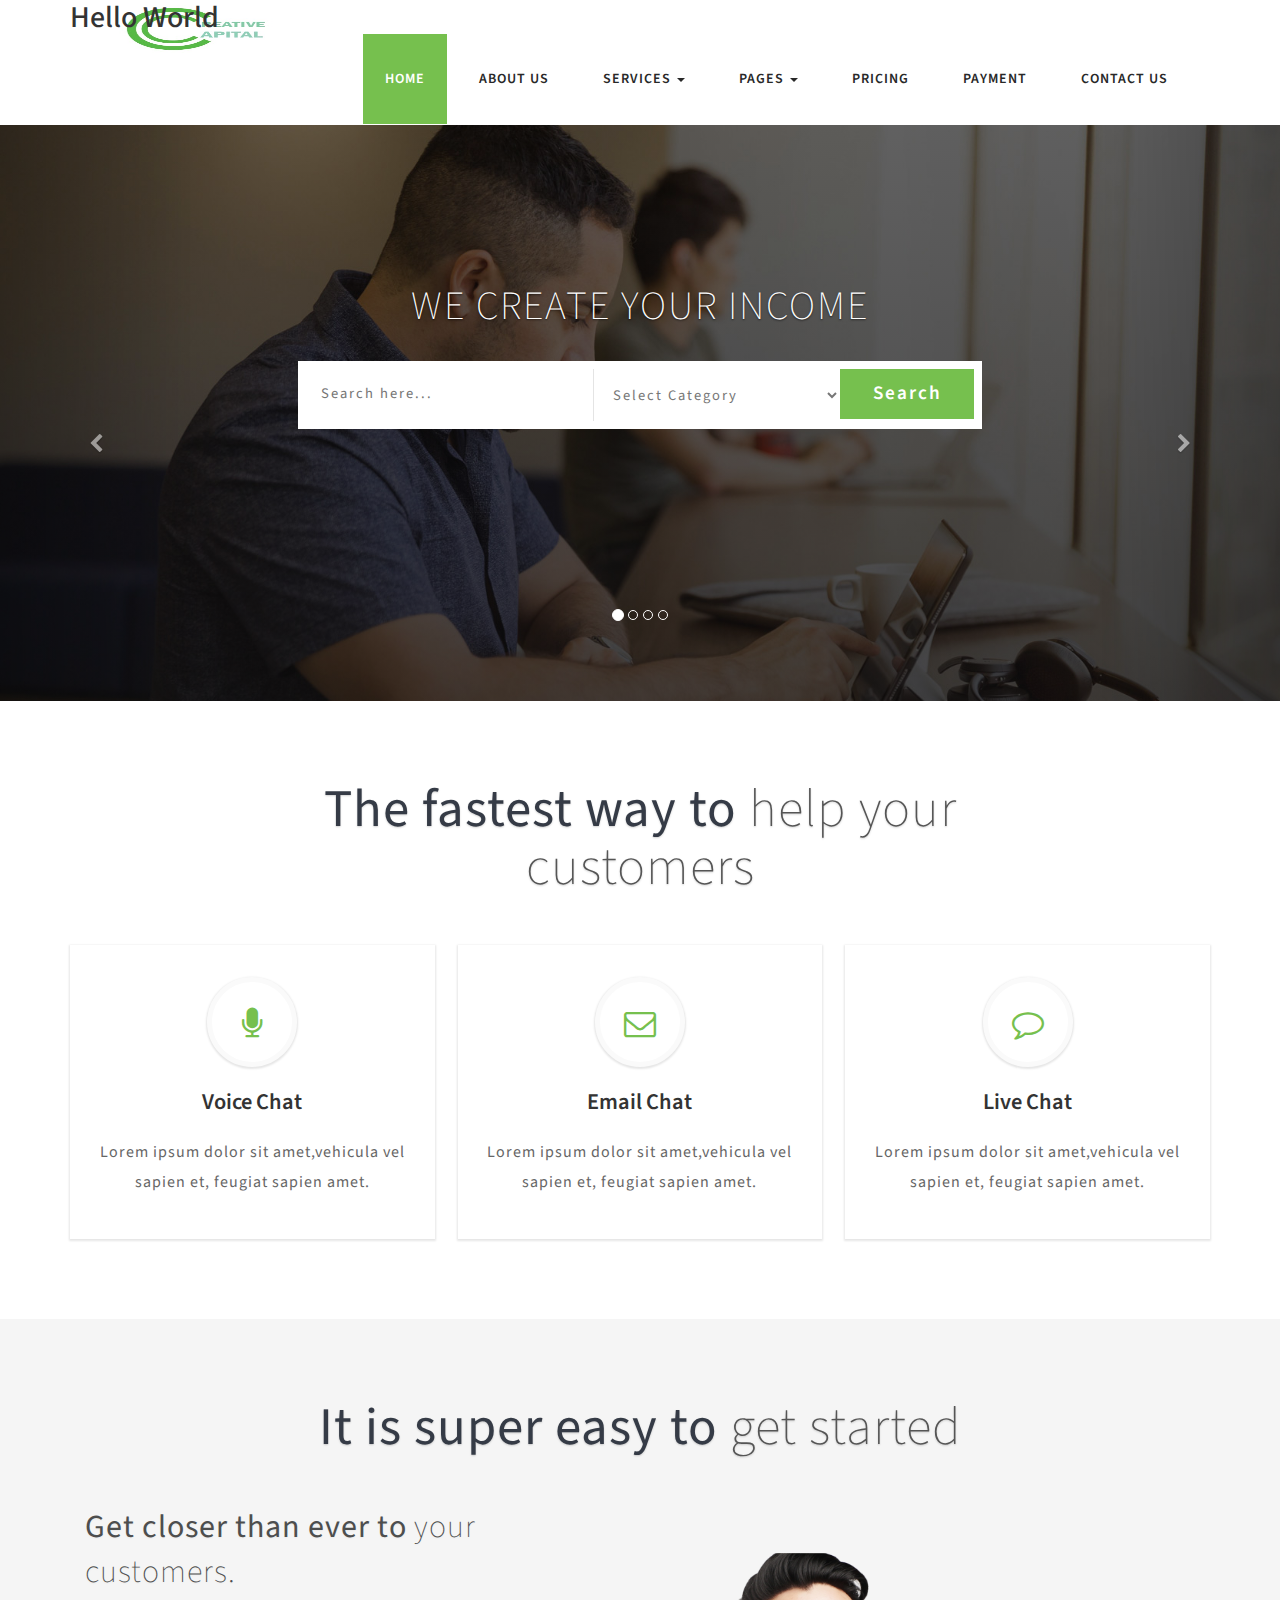
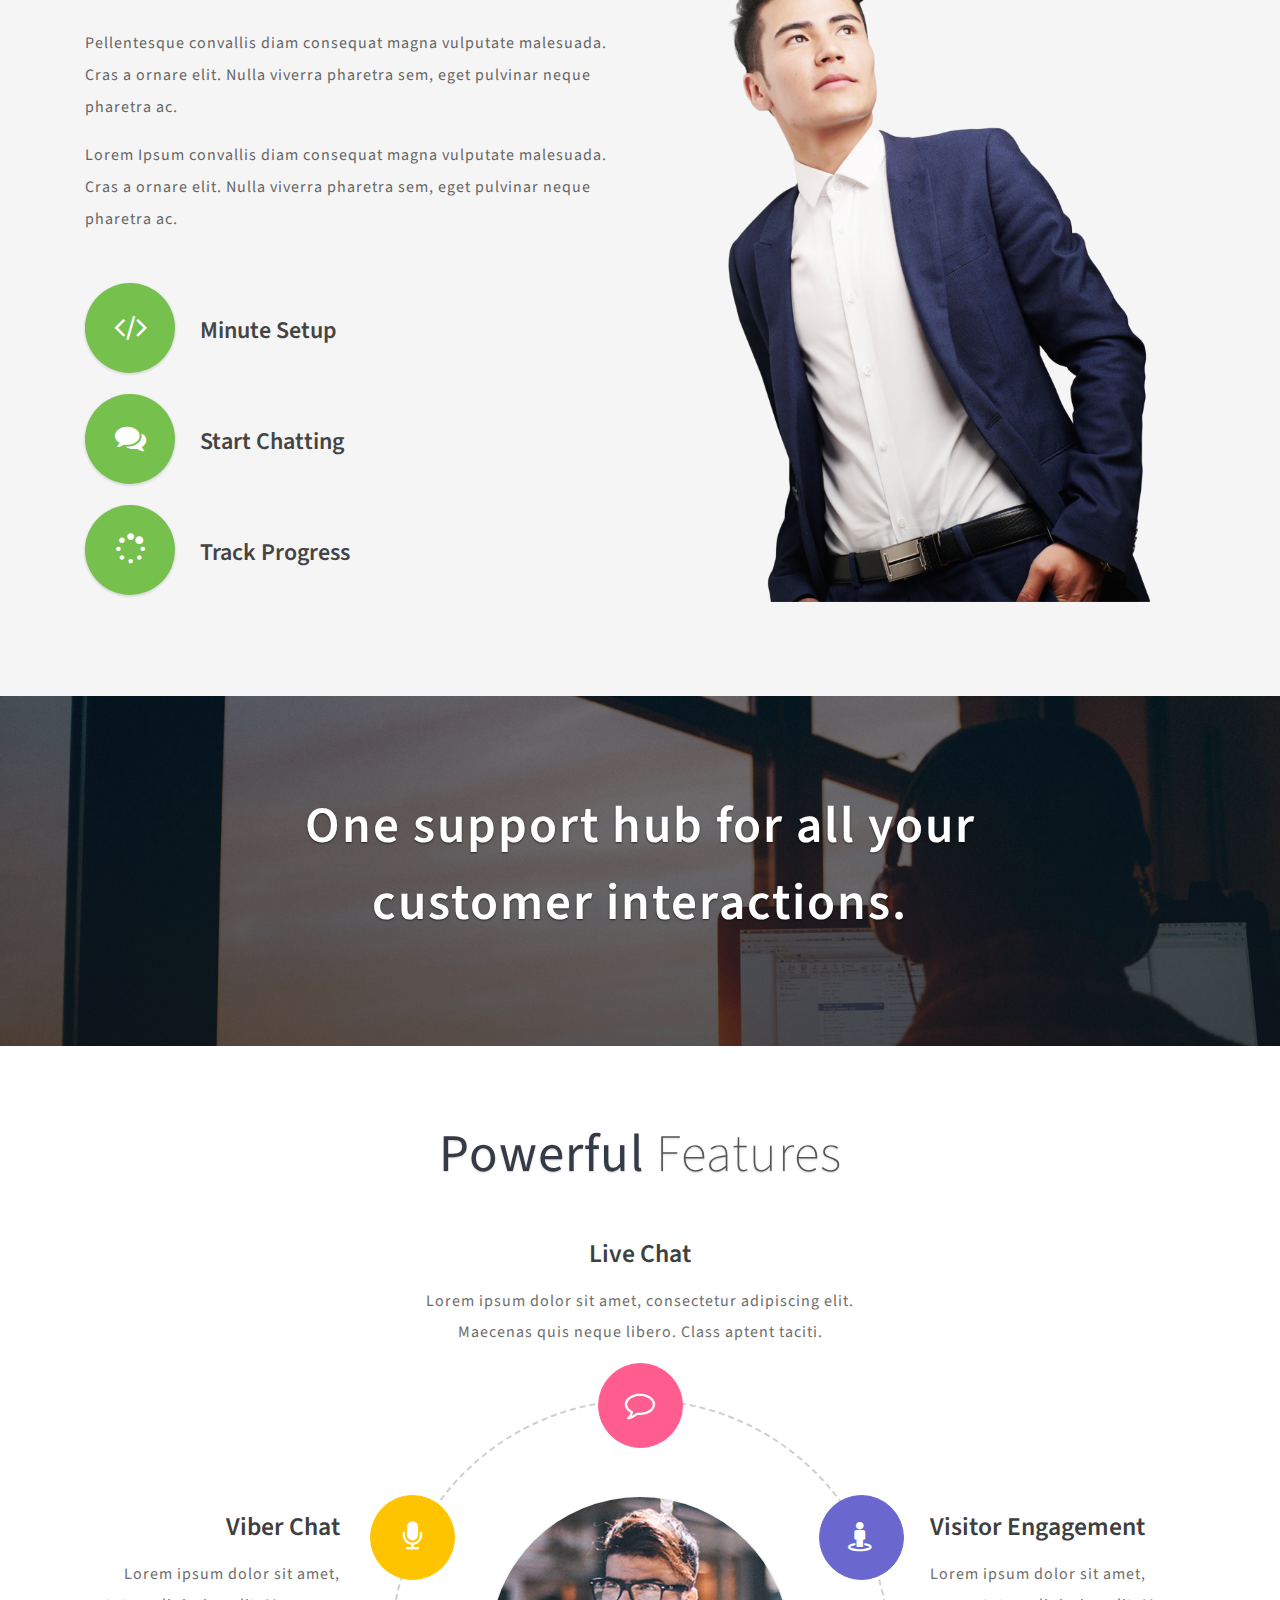
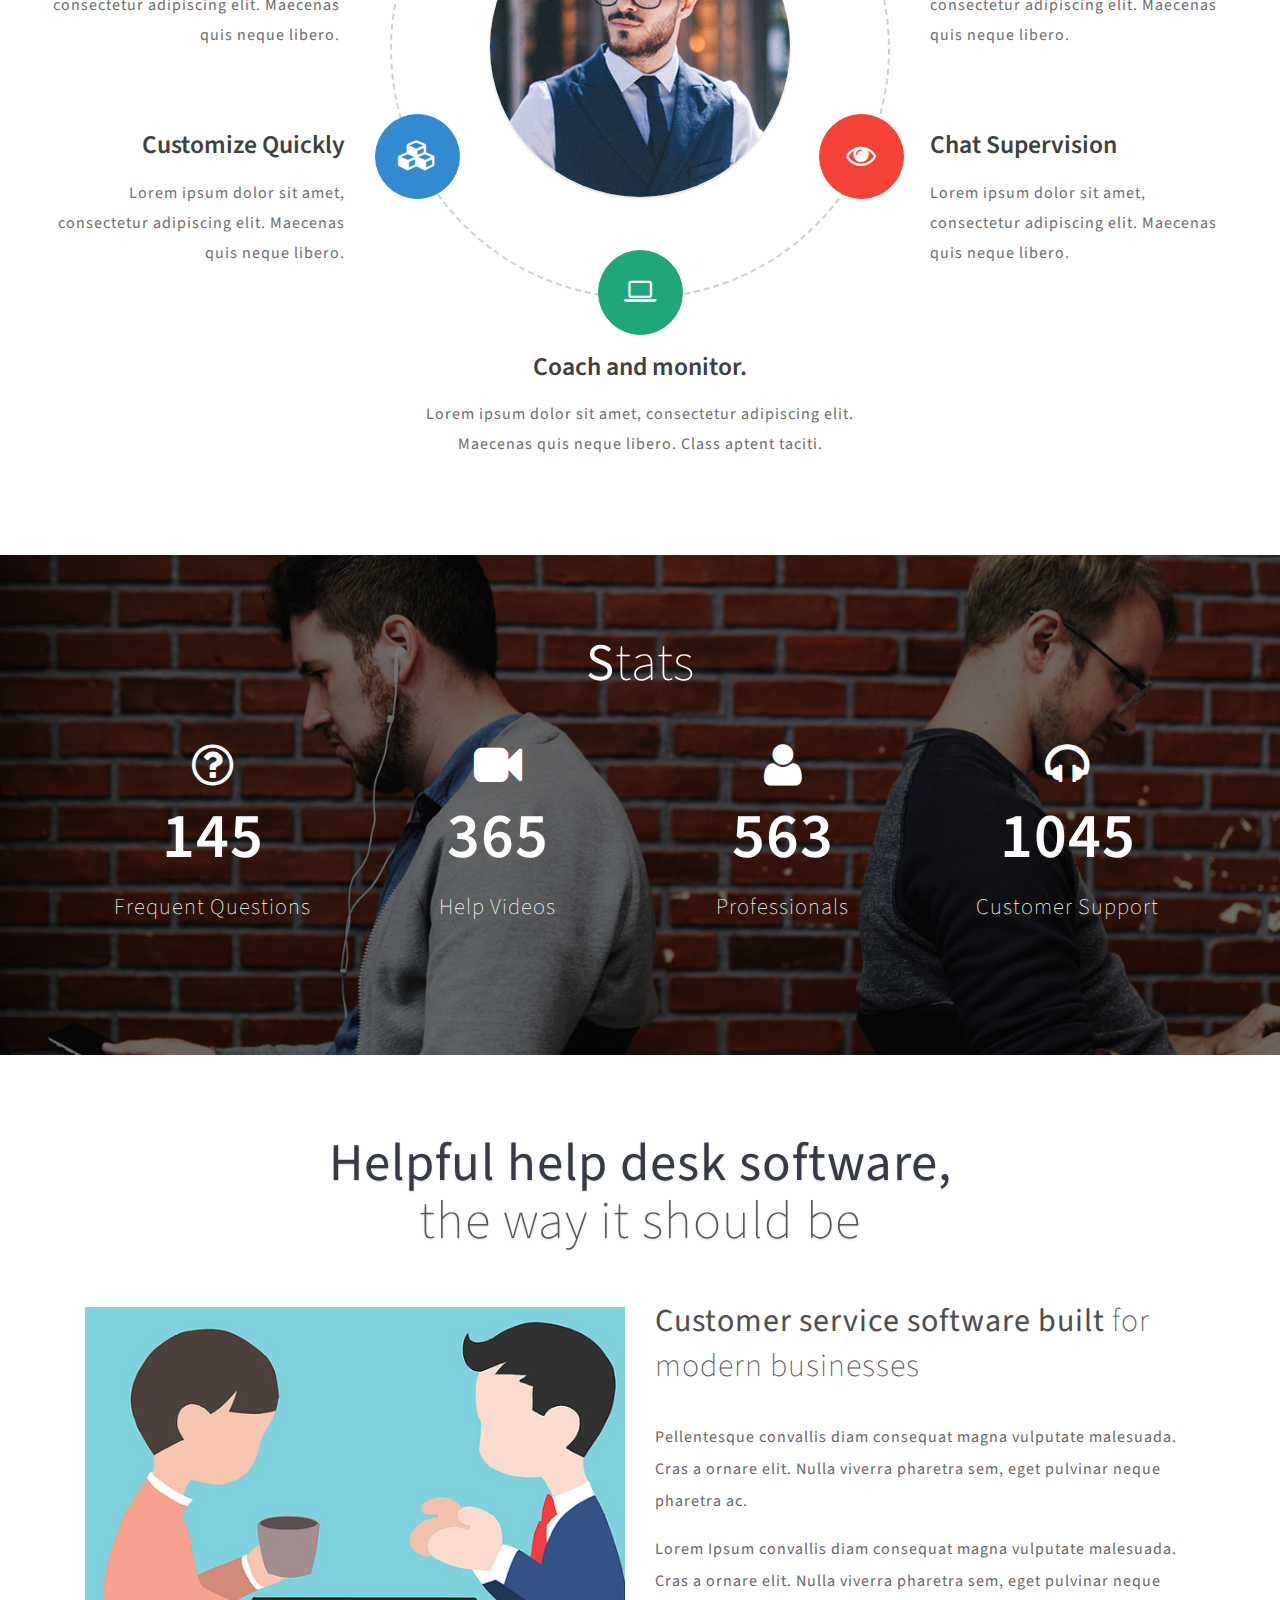
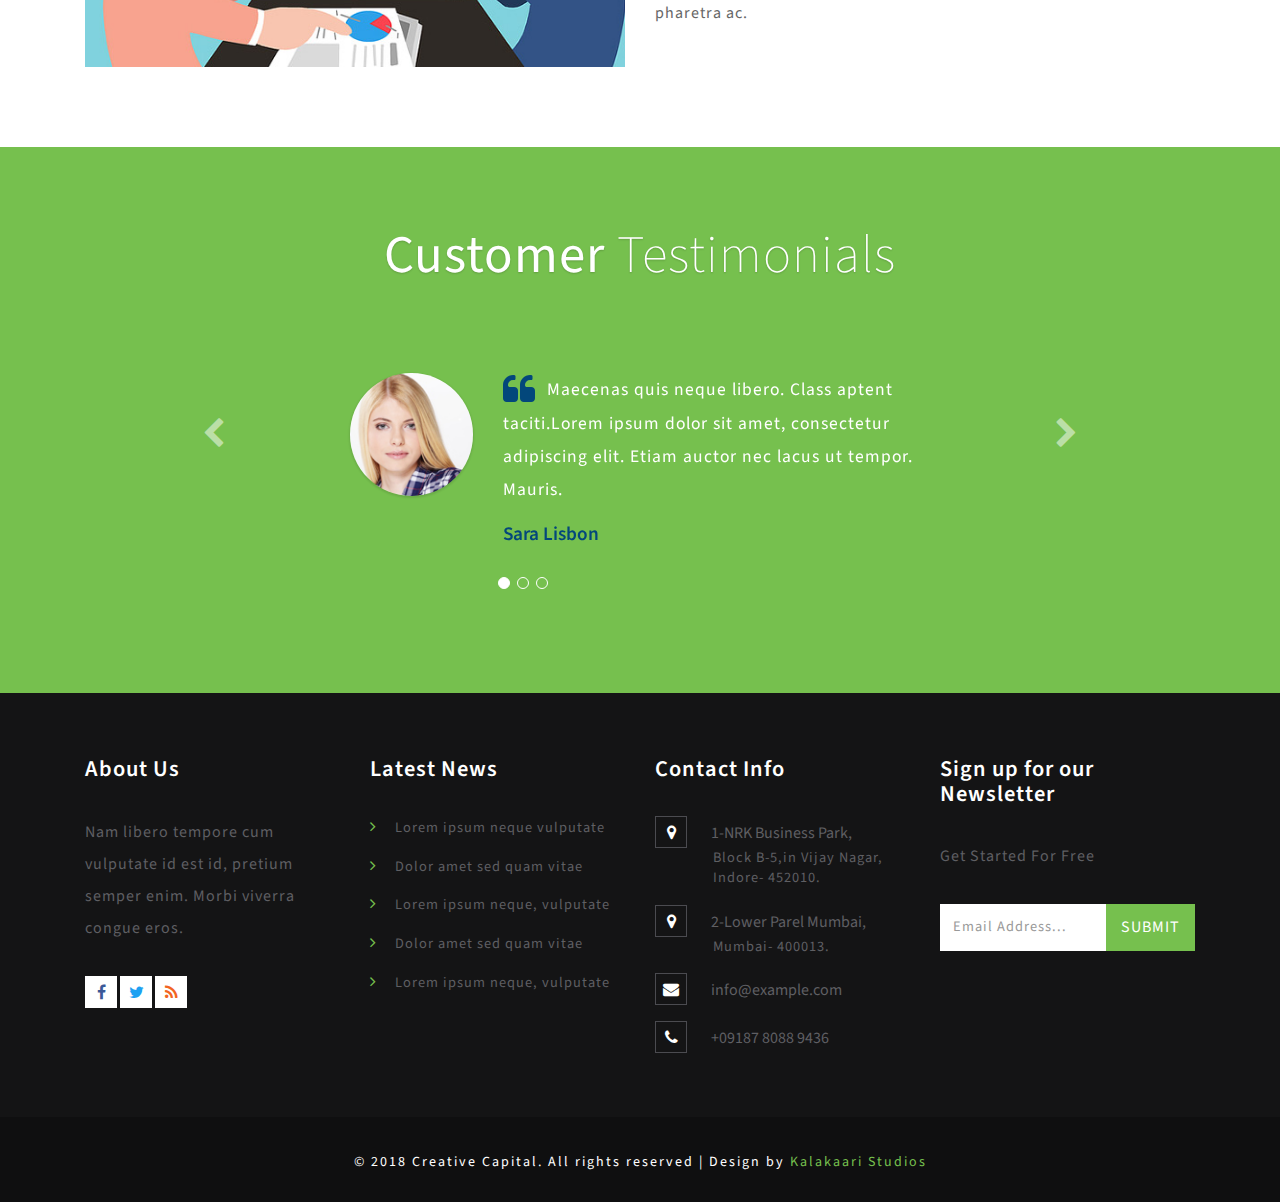
==== commit 8b21e94e: "Comment added" ====
--- a/index.html
+++ b/index.html
@@ -45,7 +45,8 @@
 							
 						</a>
 					</div>
-					<!--/.navbar-header-->
+
+<h2>Hello World</h2>
 					<div class="collapse navbar-collapse" id="bs-example-navbar-collapse-1">
 						<nav>
 							<ul class="nav navbar-nav">
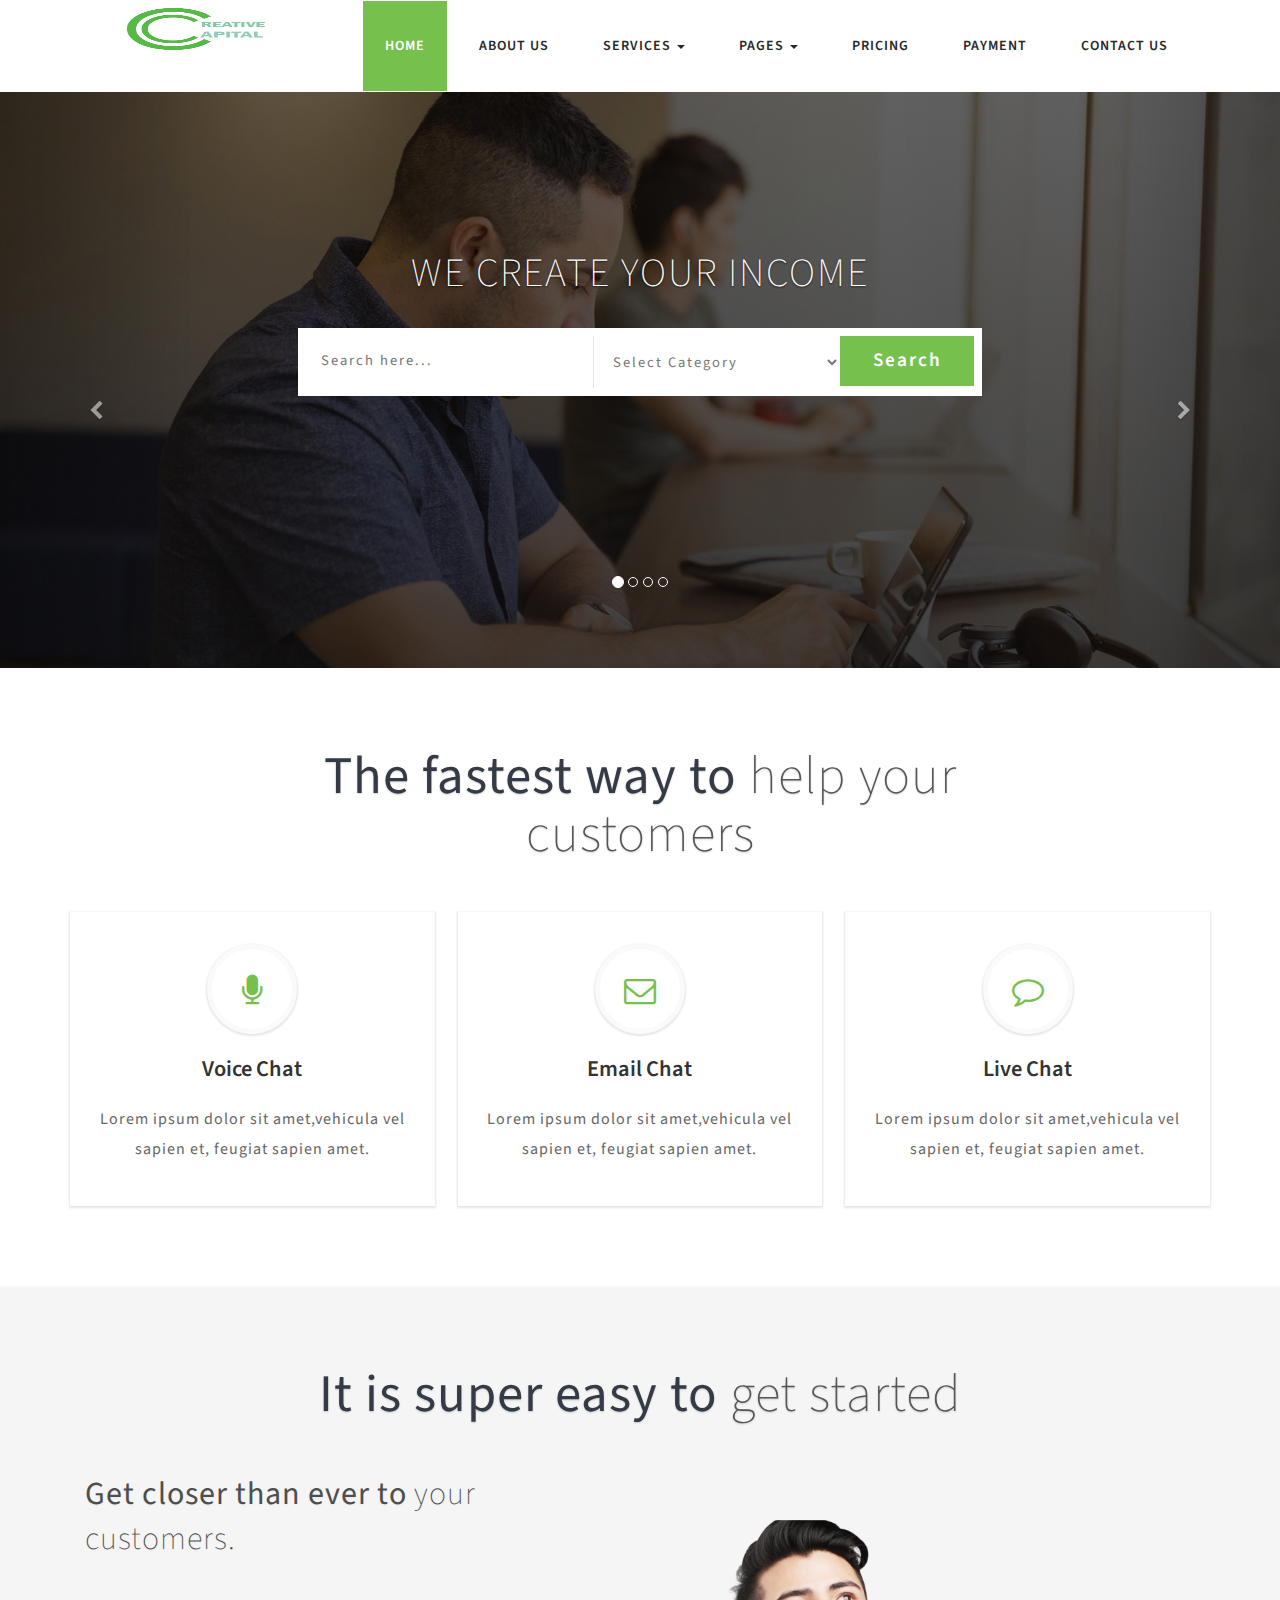
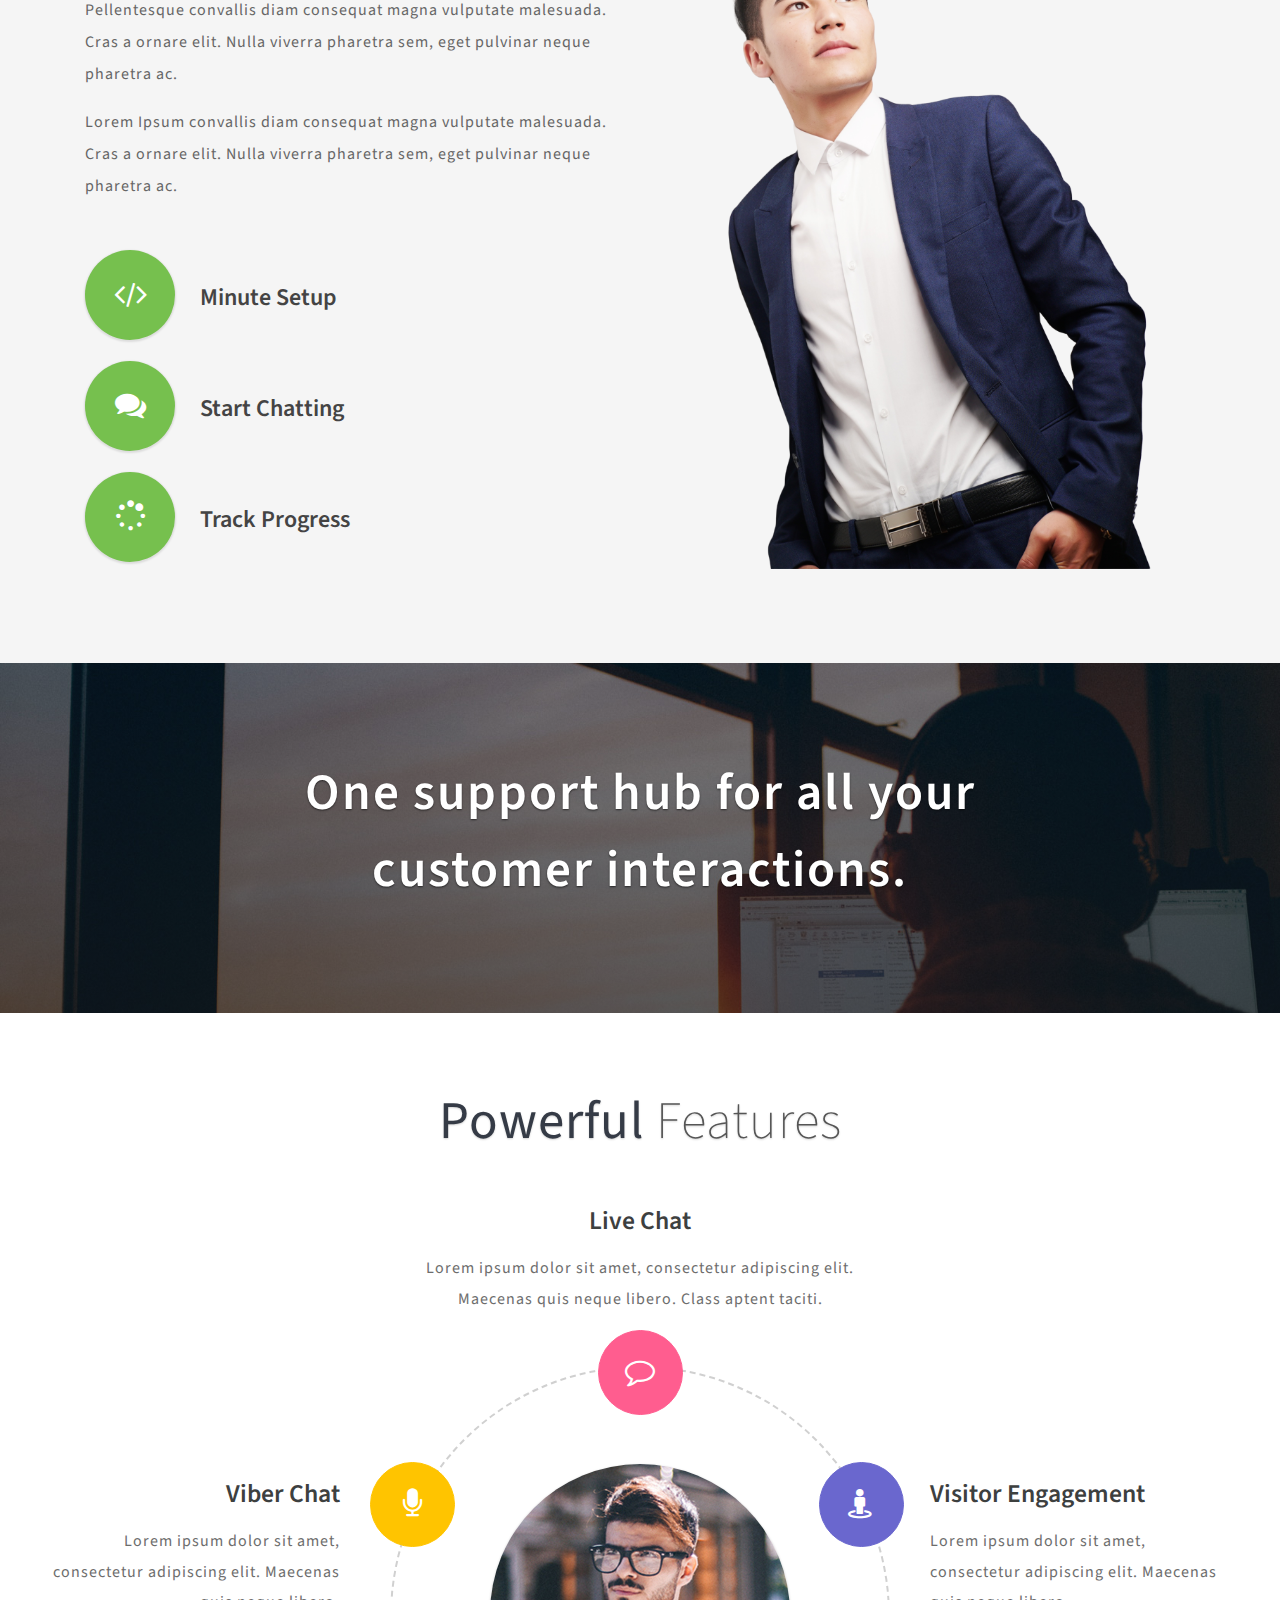
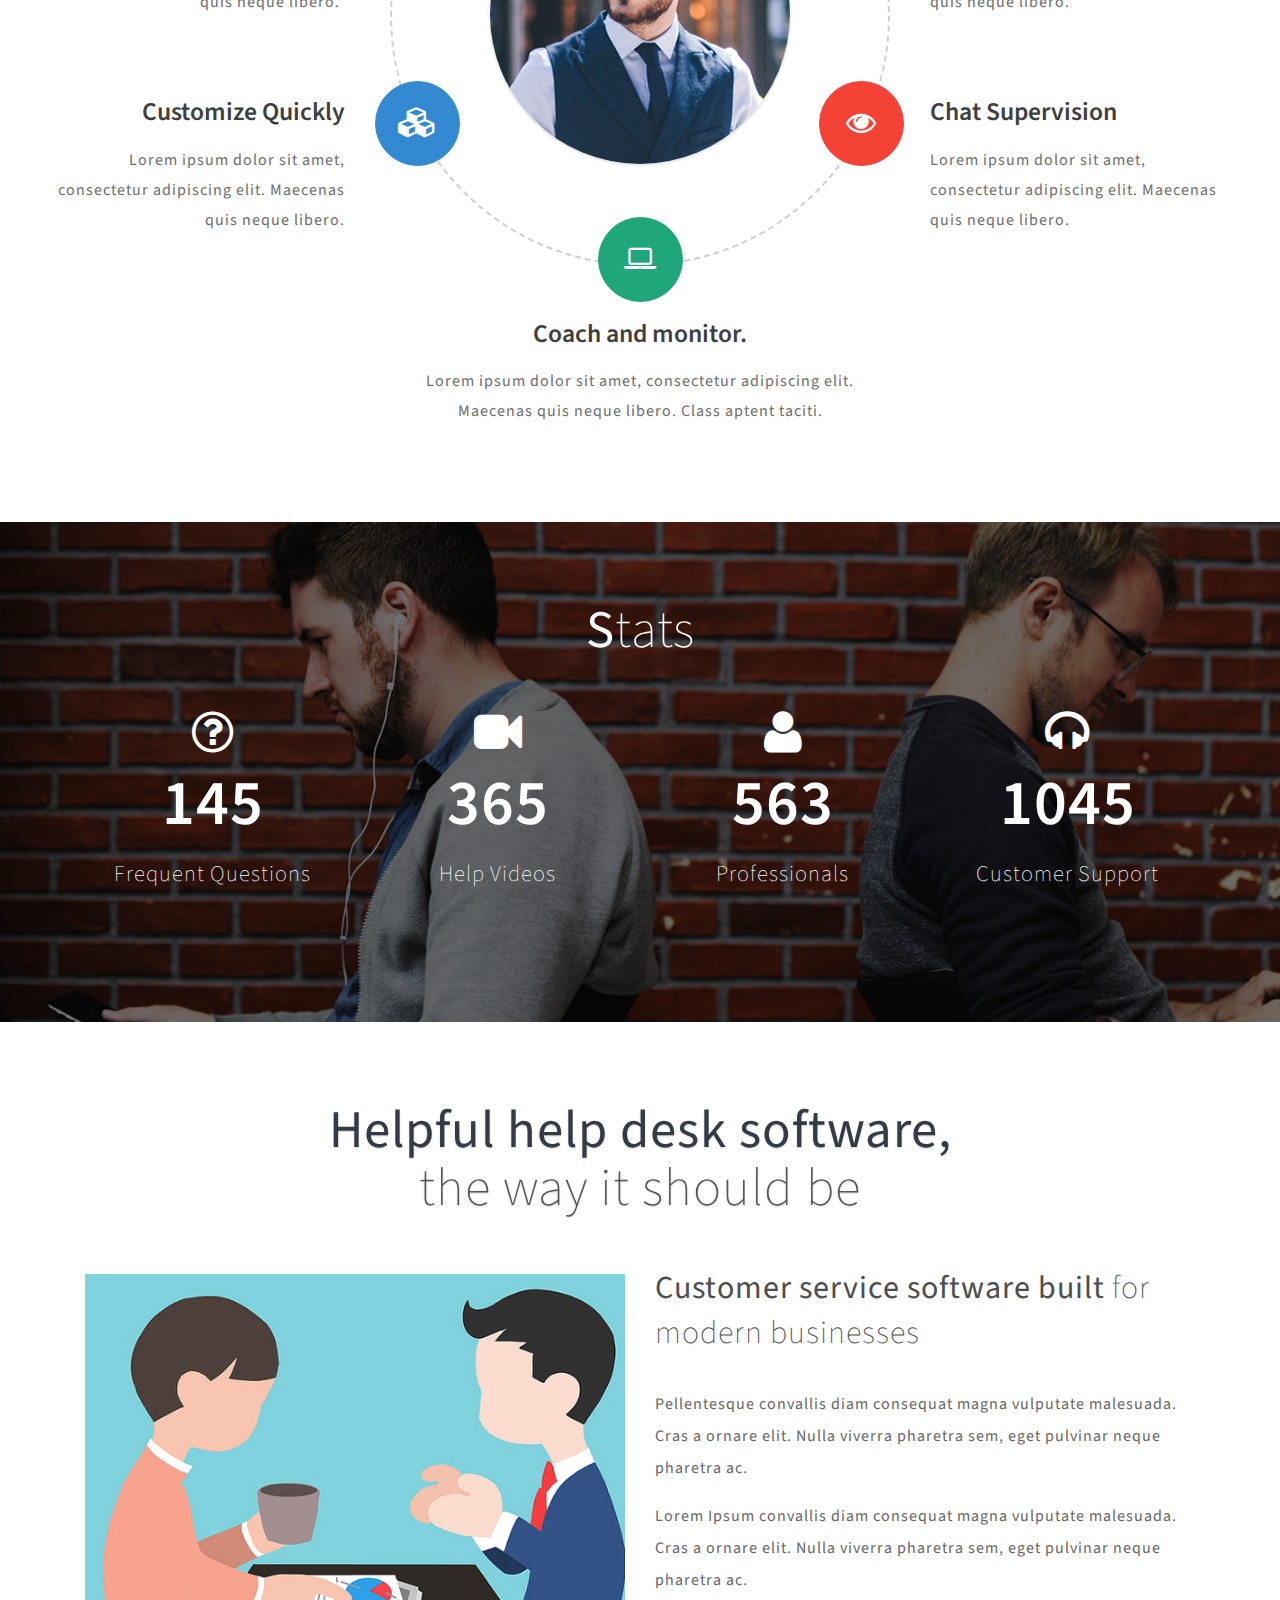
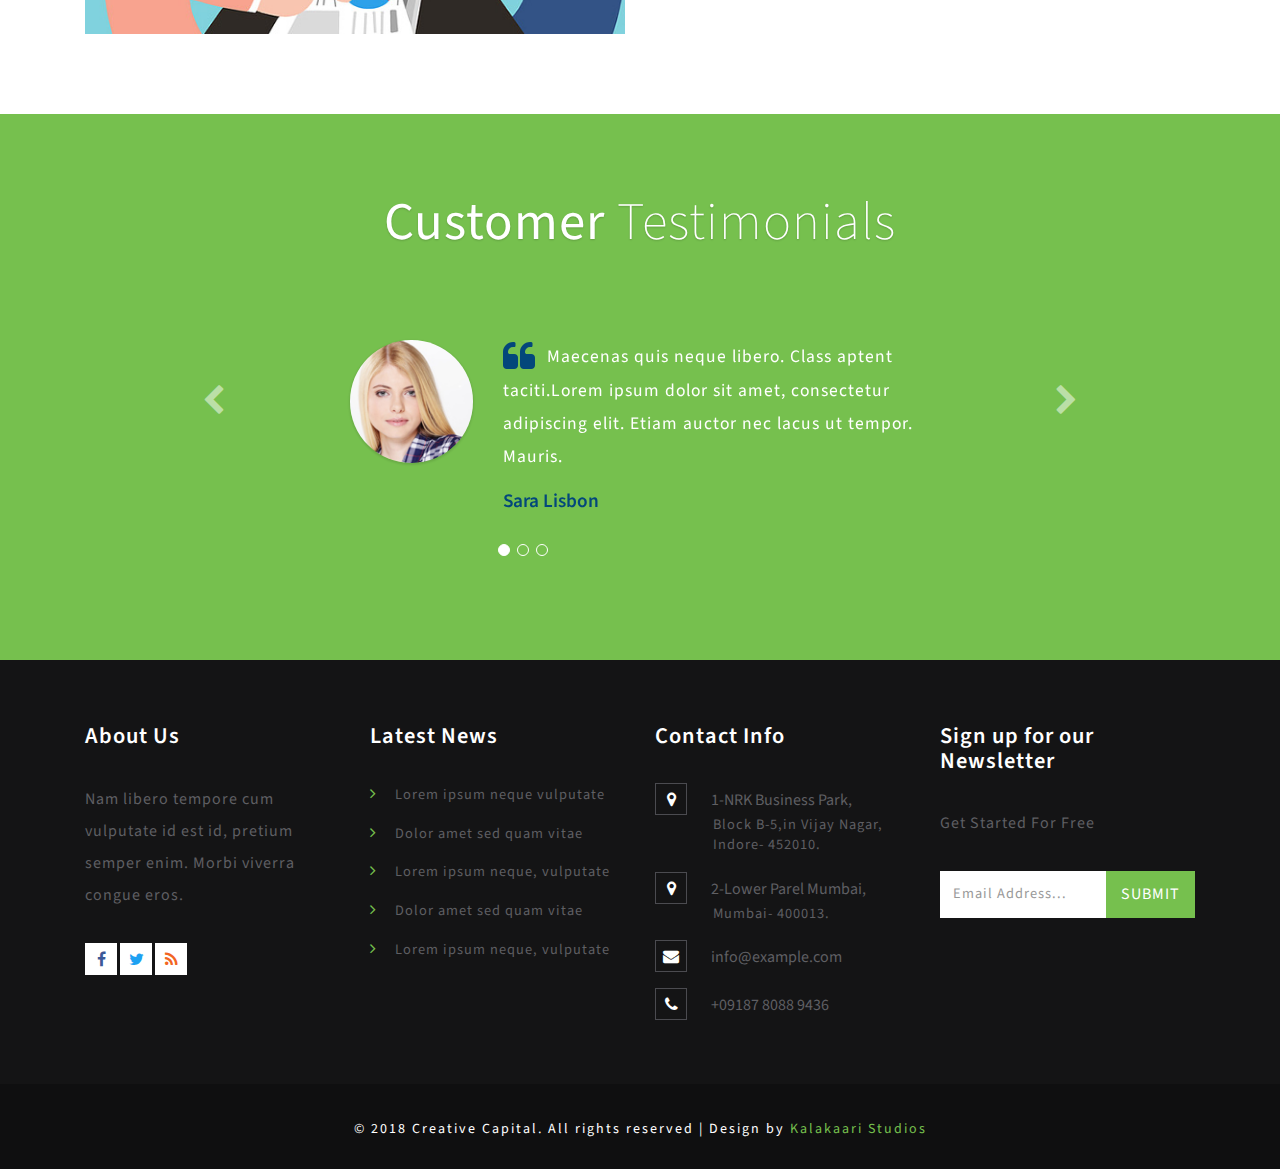
==== commit 5273ccbd: "Comment Removed" ====
--- a/index.html
+++ b/index.html
@@ -46,7 +46,6 @@
 						</a>
 					</div>
 
-<h2>Hello World</h2>
 					<div class="collapse navbar-collapse" id="bs-example-navbar-collapse-1">
 						<nav>
 							<ul class="nav navbar-nav">
